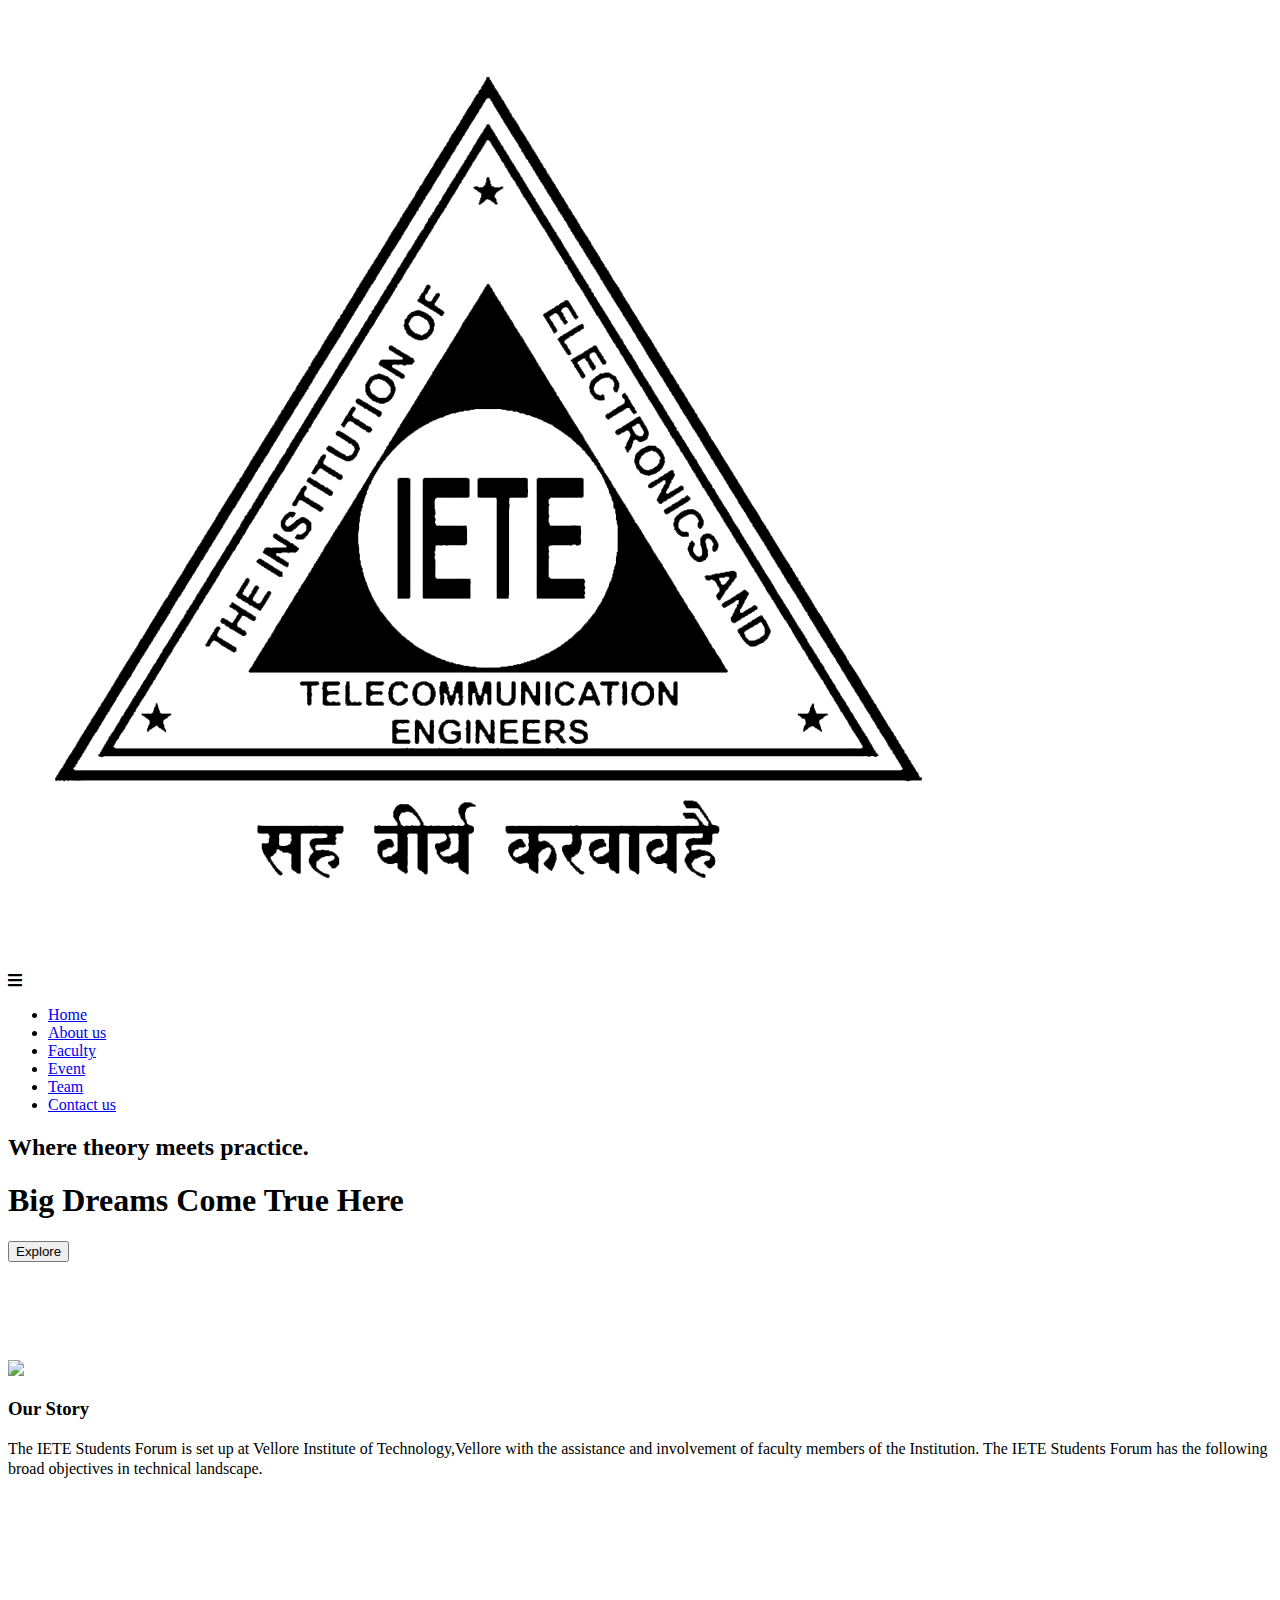
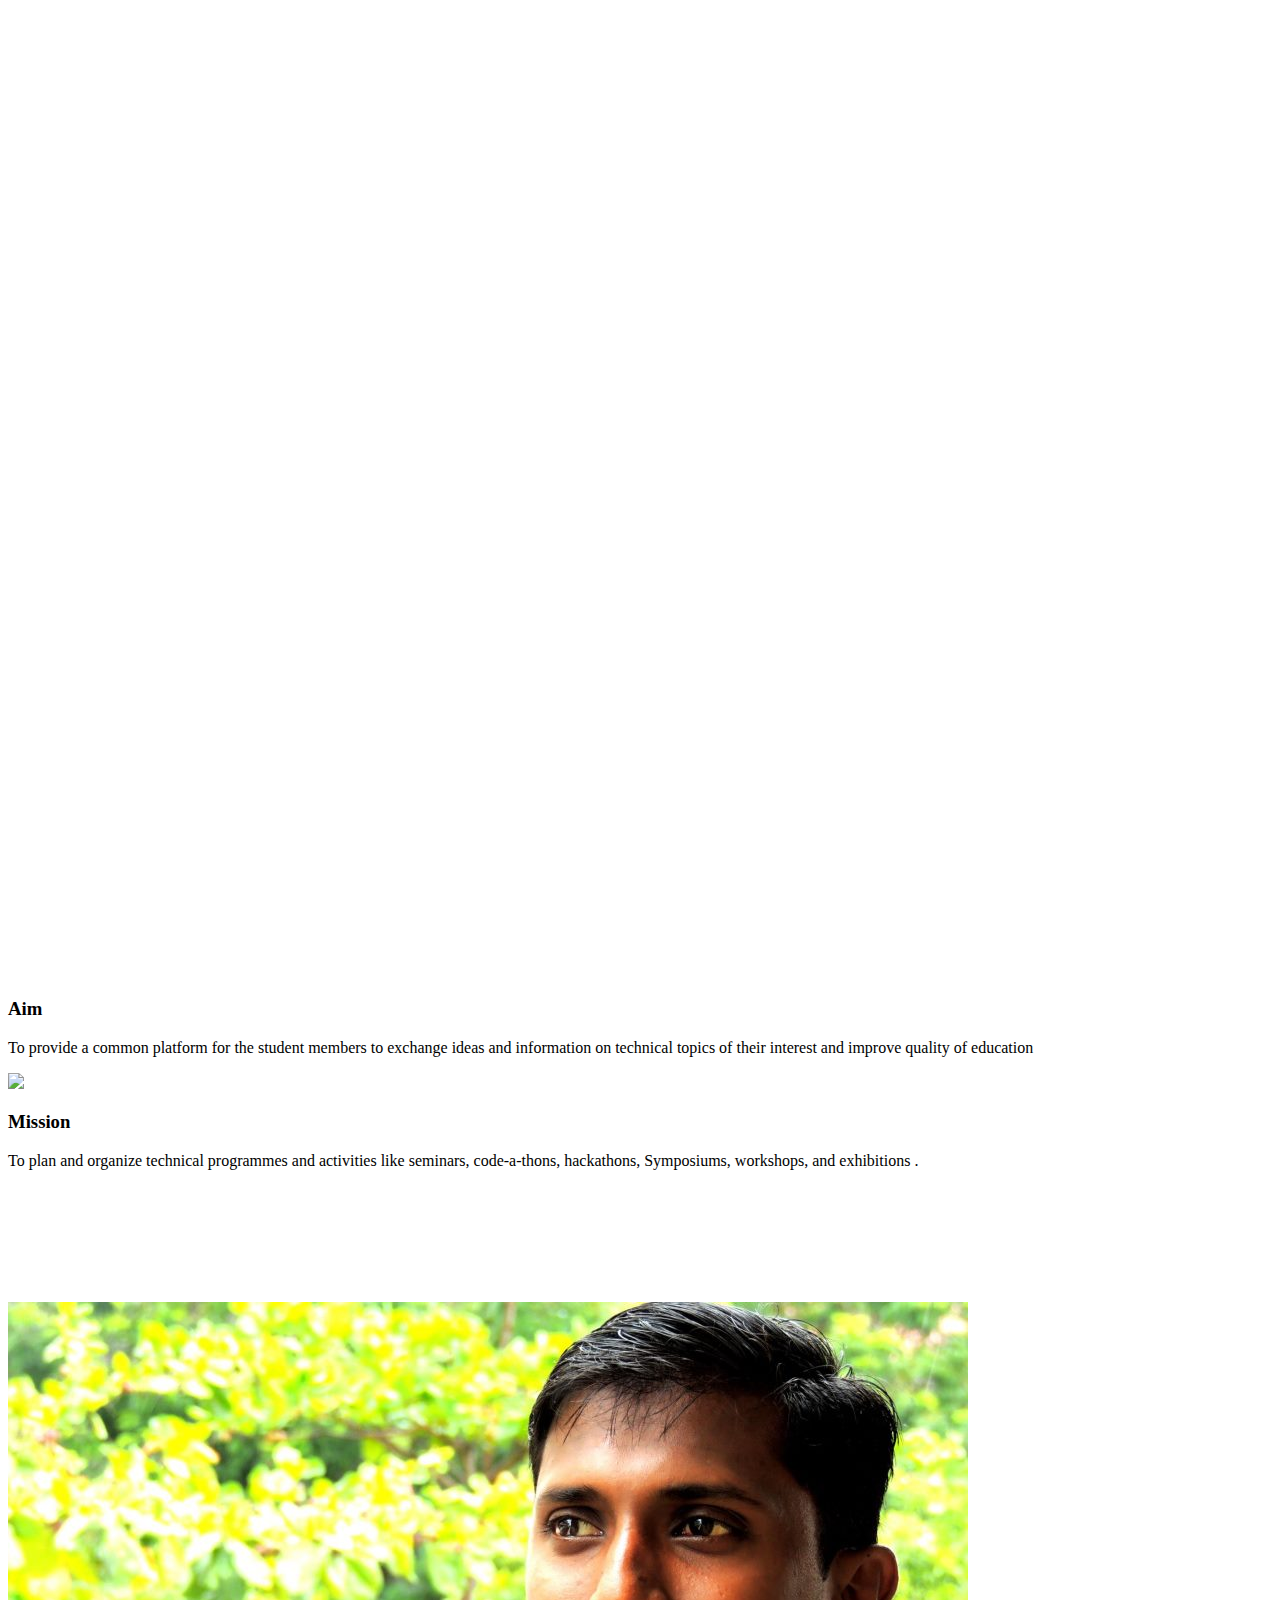
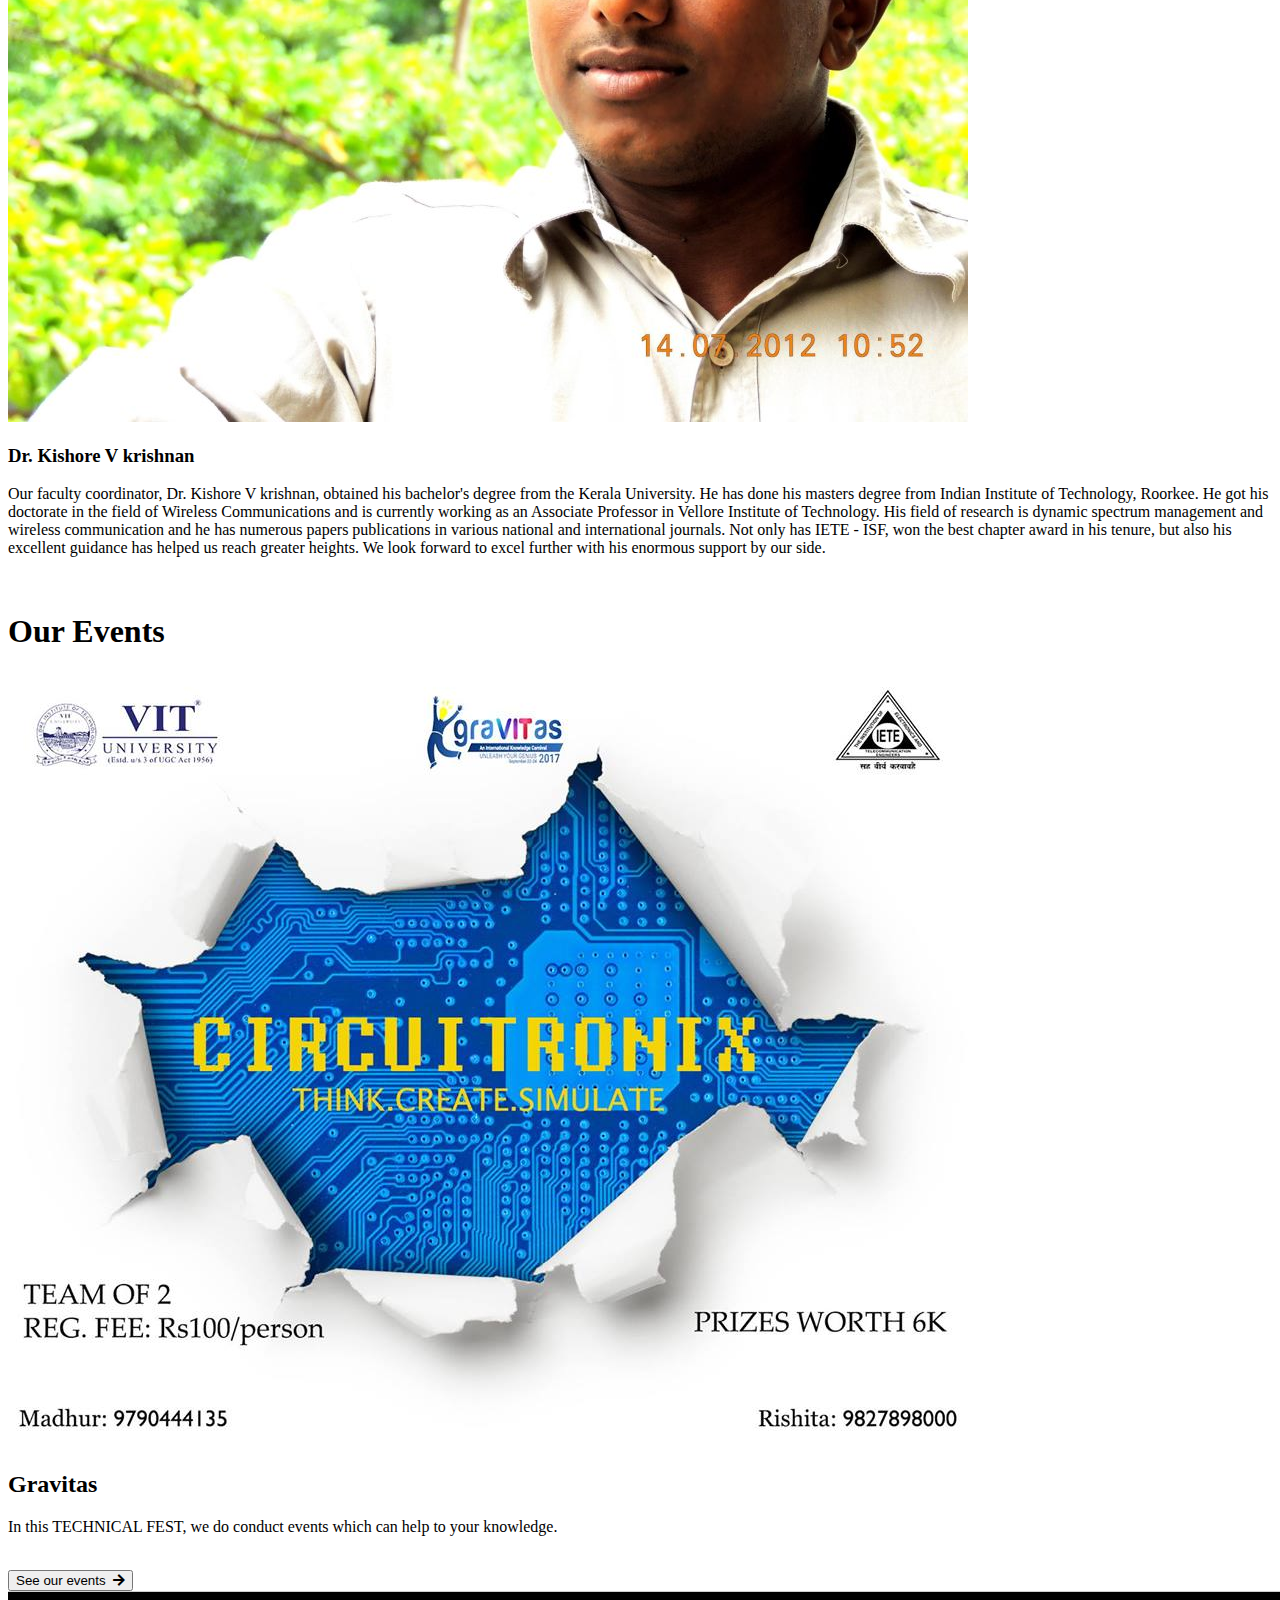
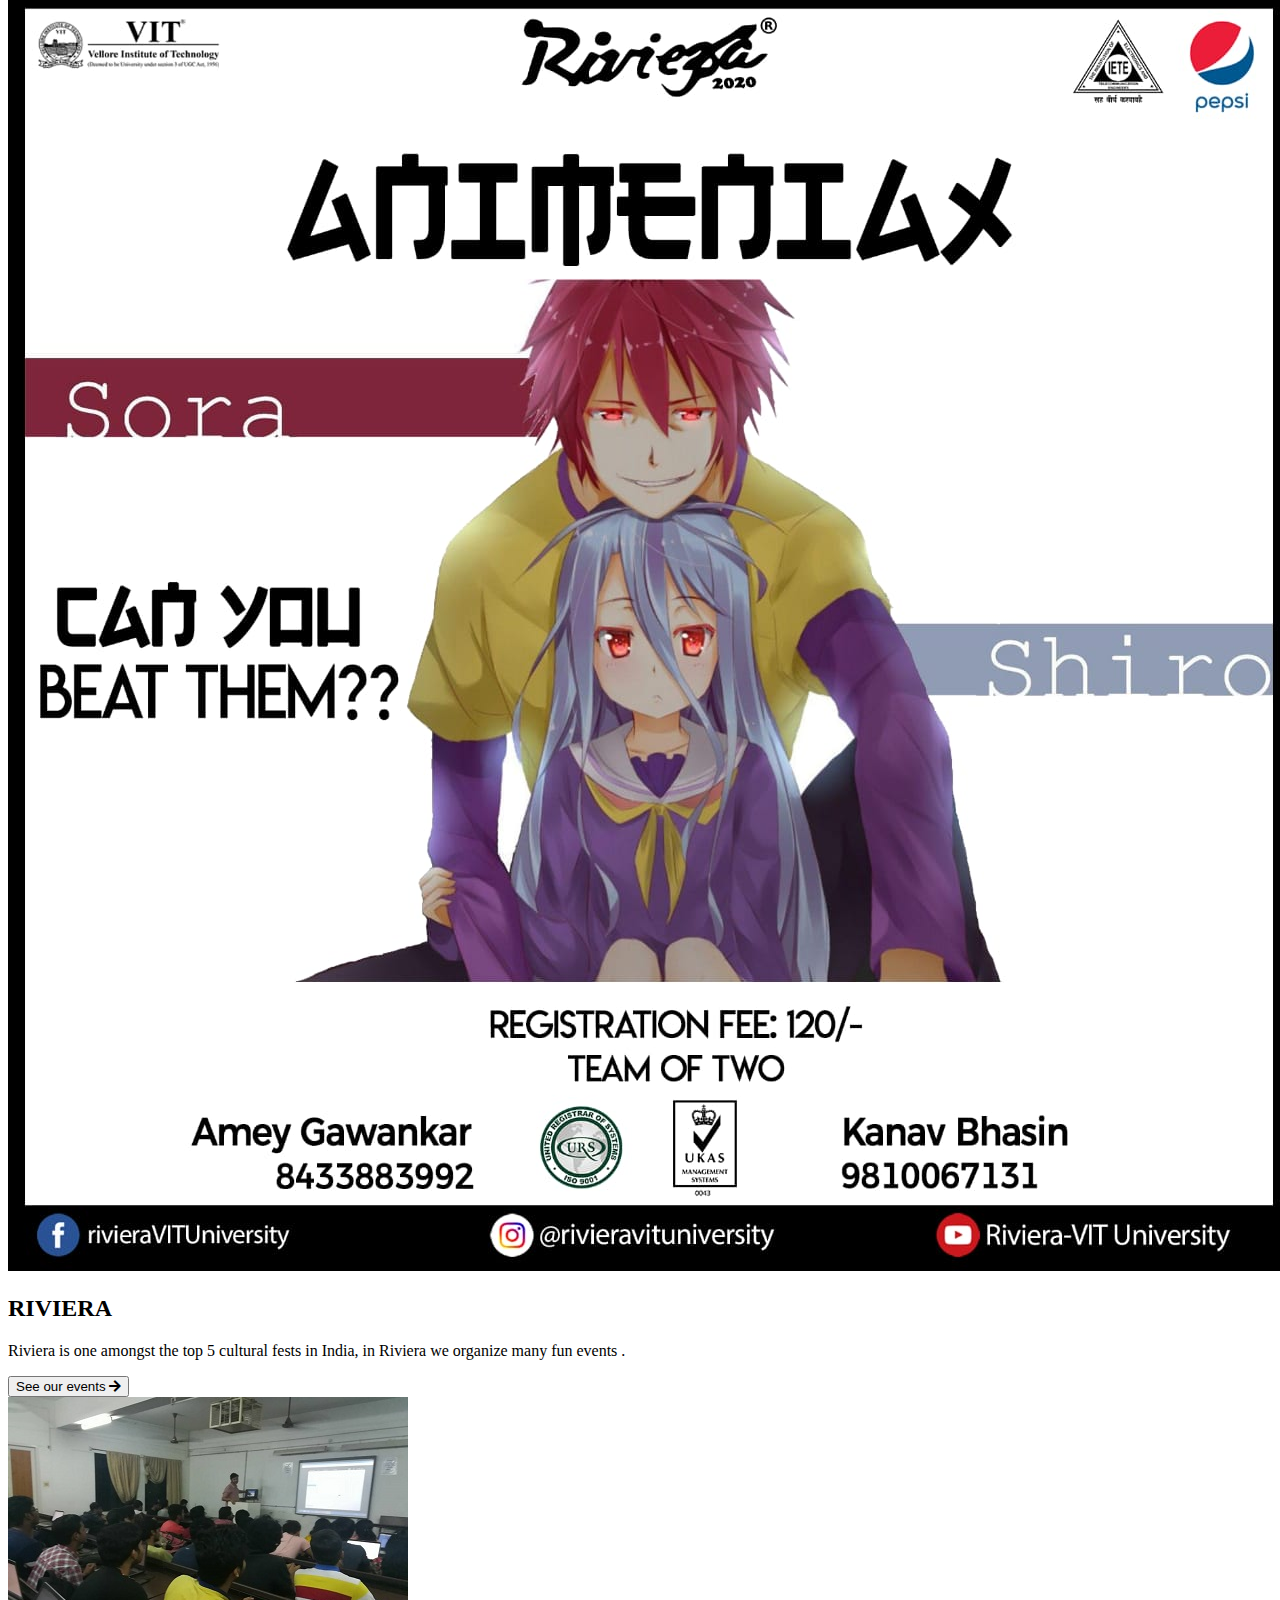
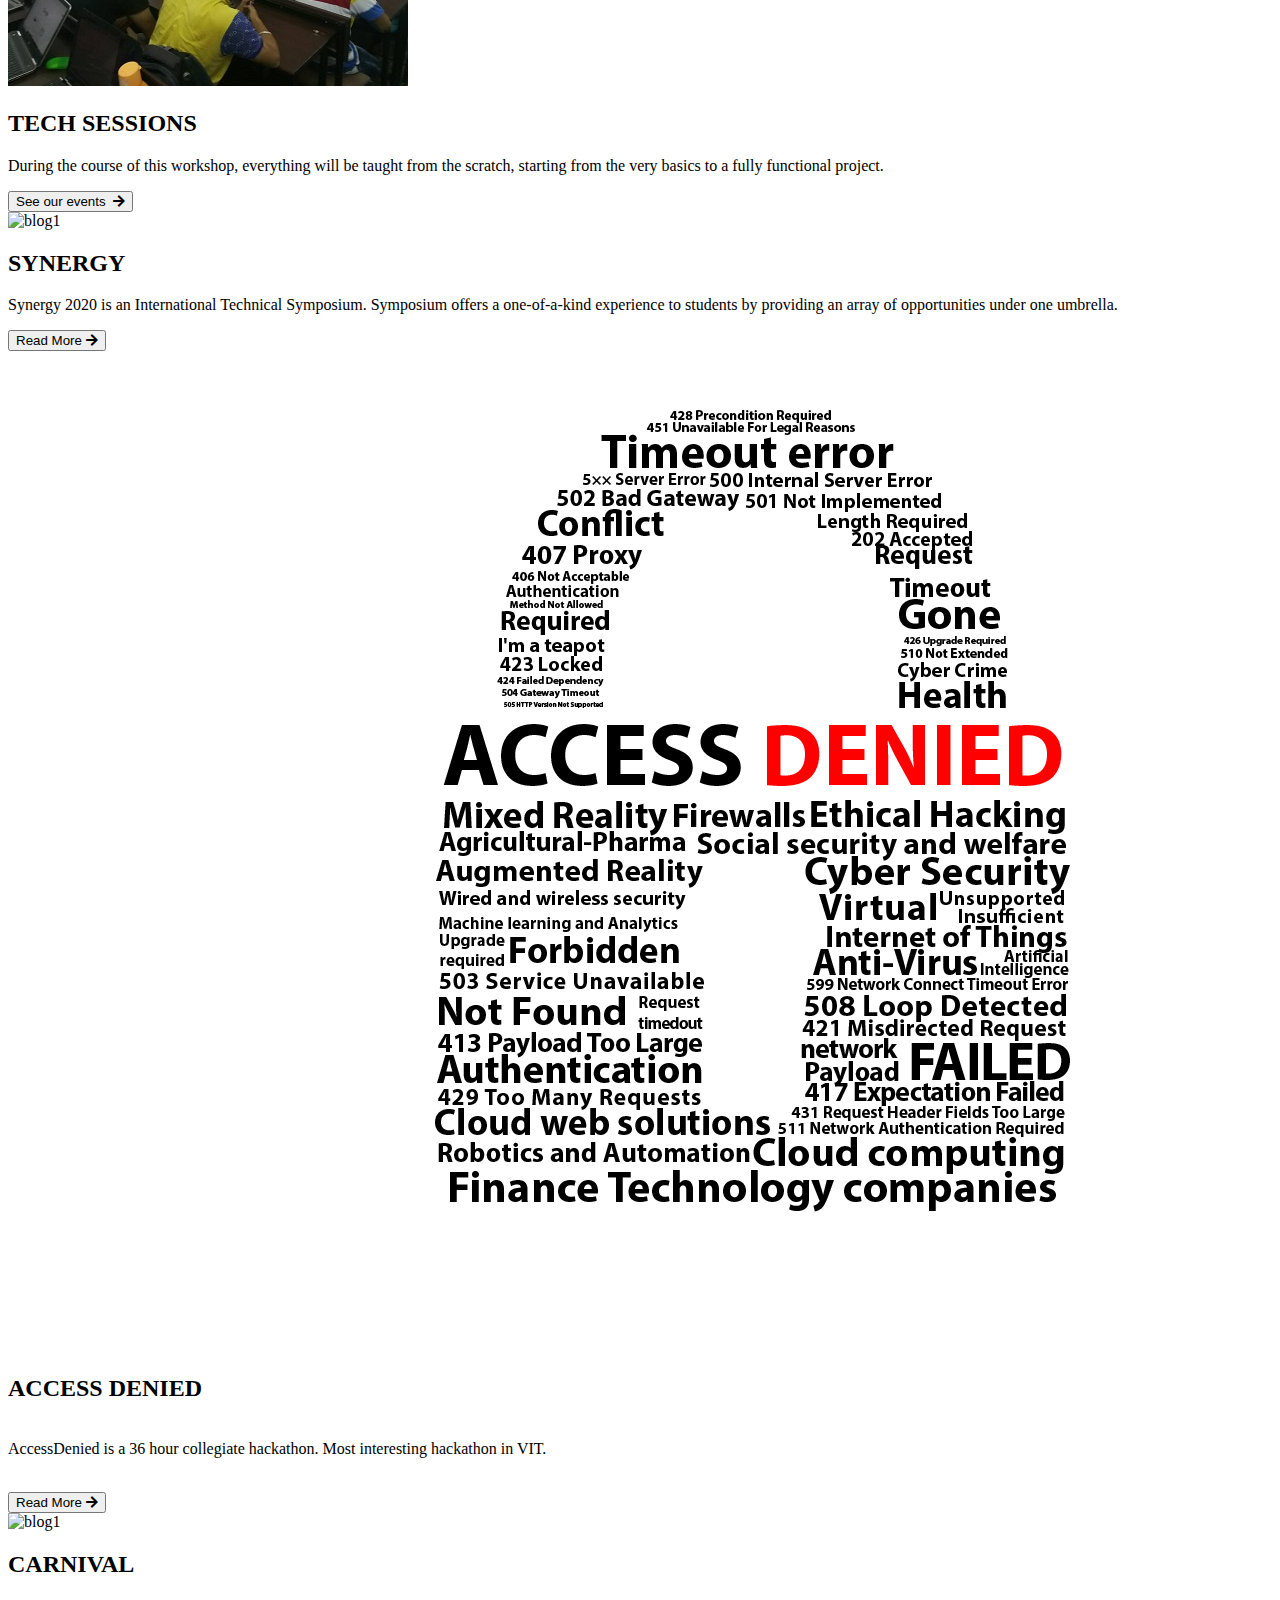
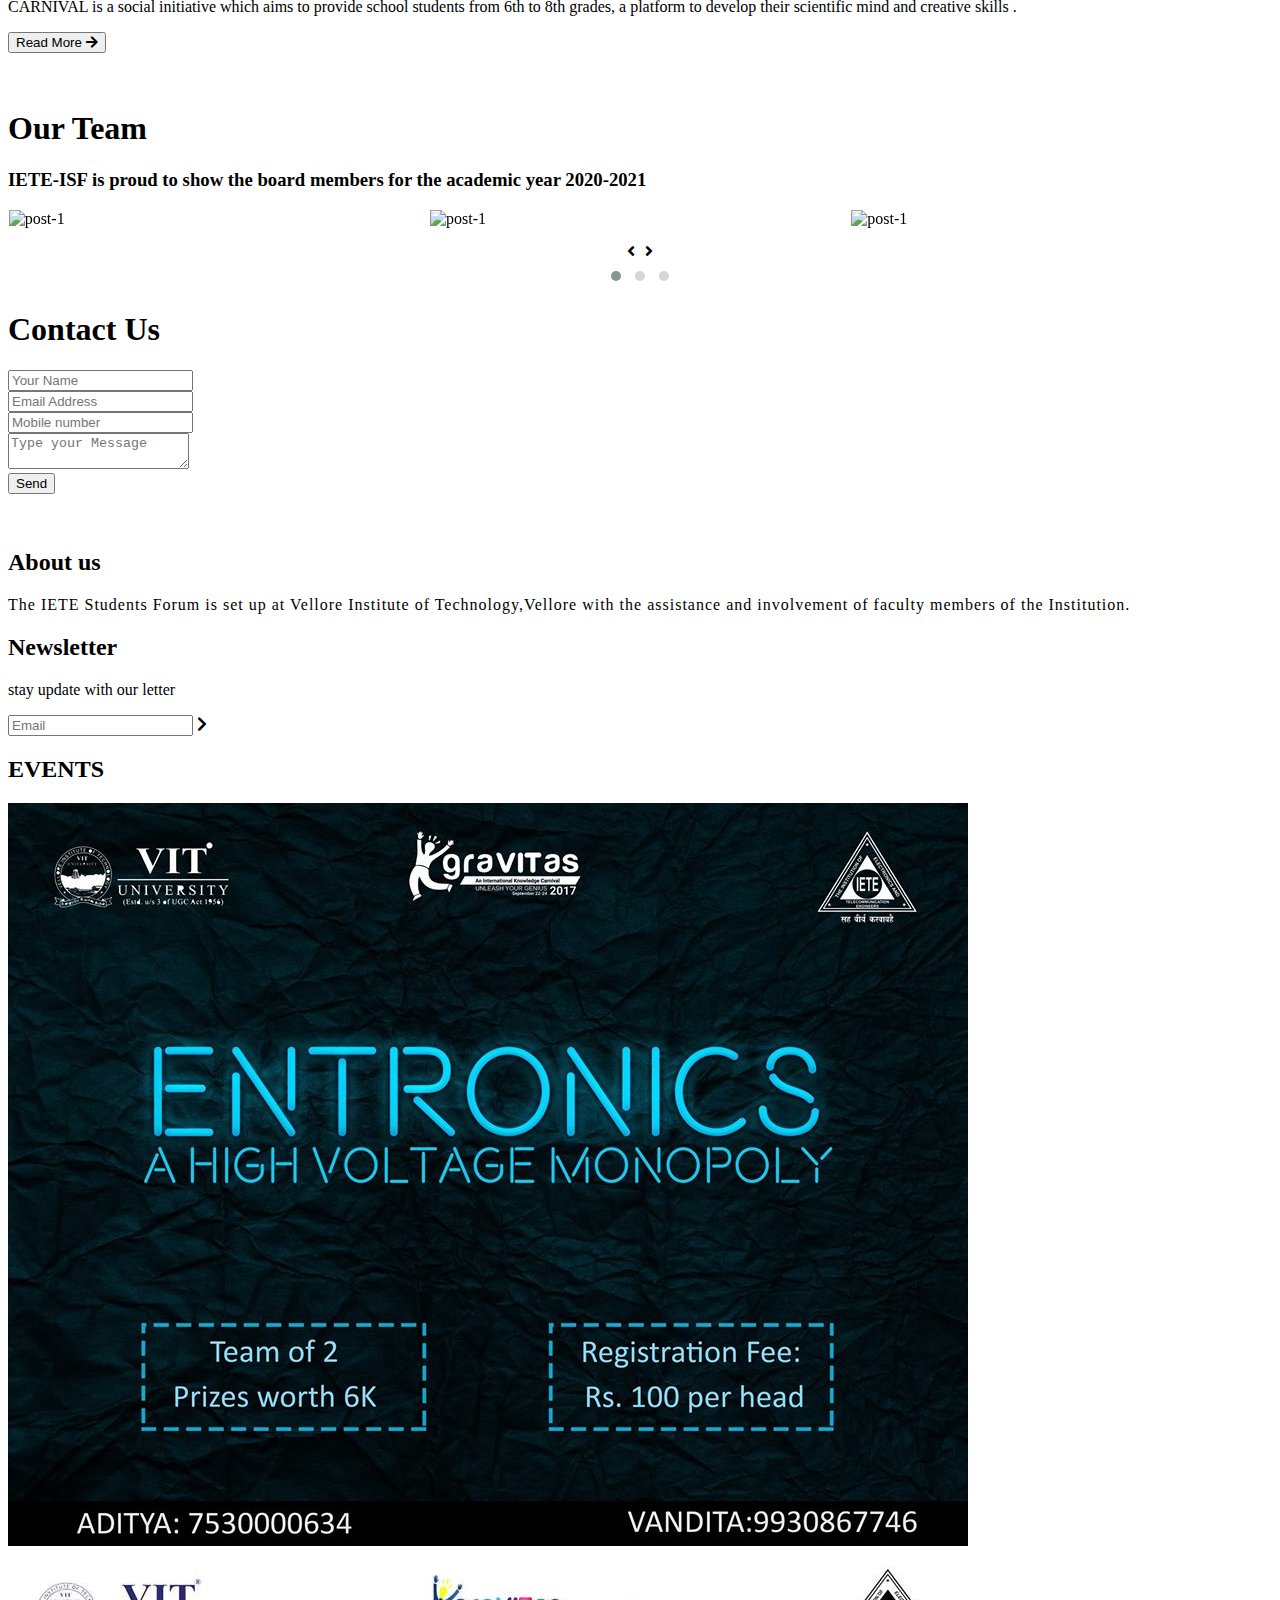
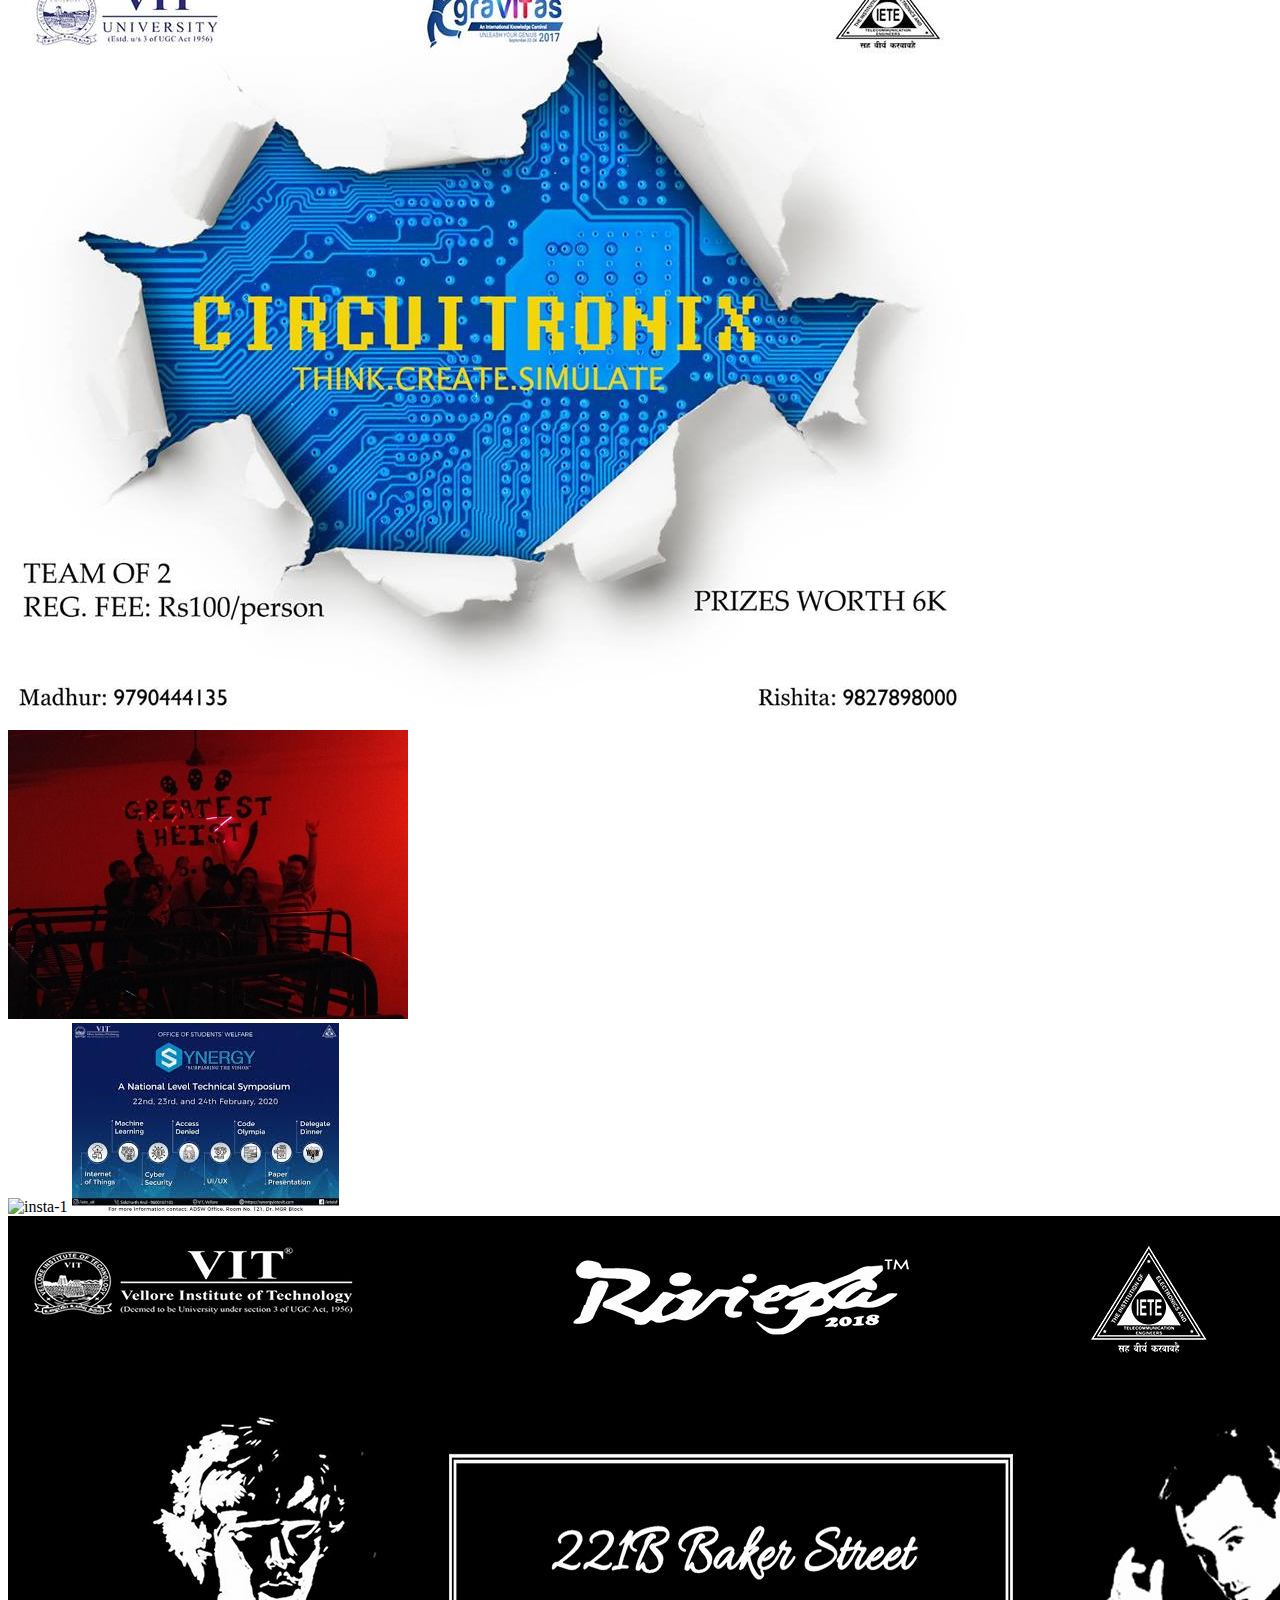
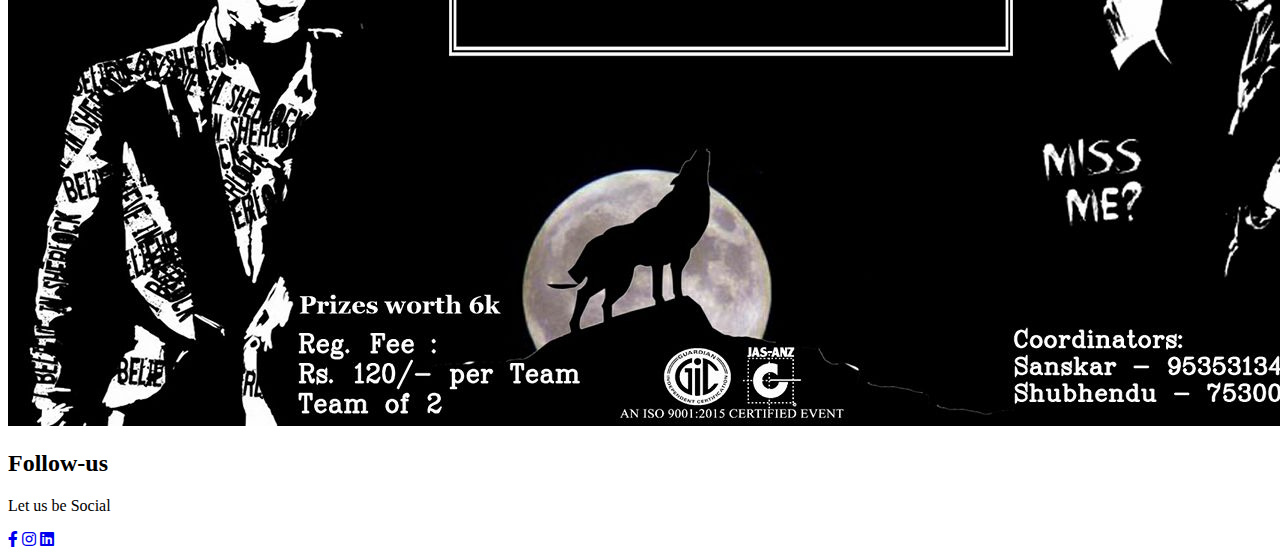
==== index.html @ 7a1a9abd "first commit" ====
<!DOCTYPE html>
<html lang="en" class="no-js">
<head>
    <meta charset="UTF-8">
    <meta name="viewport" content="width=device-width, initial-scale=1.0">
    <meta http-equiv="X-UA-Compatible"content="ie=edge">
    <title>IETE-ISF</title>
    <link rel = "icon" href ="asset/icon.png" type = "image/x-icon"> 
    <!-- Custom Style-->
    <link rel="stylesheet" href="./css/Style.css">
    <!-- Font Awesome Icon-->
    <link rel="stylesheet" href="./css/all.css">
    <link rel="stylesheet" href="./css/aos.css">
    <!--Owl-Carousel -->
    <link rel="stylesheet" href="./css/owl.carousel.min.css">
    <link rel="stylesheet" href="./css/owl.theme.default.min.css">
    <link href="https://fonts.googleapis.com/css2?family=Poppins:wght@300;400&family=Roboto:wght@300;400;500&display=swap" rel="stylesheet">
</head>

<body onload="myfun()" >
    <div id="spinner">
    </div>
    <!-- -----------------Navigation ------------------->
    <div id="page-content"  style="display: none;">
        <nav id="nav-top" class="nav">
            <div class="nav-menu flex-row">
                <div class="nav-brand">
                    <img src="asset/icon.png" alt="iete-icon">
                </div>
                <div>
                    <div class="toggle-collapse">
                        <div class="toggle-icons">
                            <i class="fas fa-bars"></i>
                        </div>
                    </div>
                    <ul class="nav-items" id="menu">
                        <li class="nav-link">
                            <a href="#home">Home</a>
                        </li>
                        <li class="nav-link">
                            <a href="#about">About us</a>
                        </li>
                        <li class="nav-link">
                            <a href="#faculty">Faculty</a>
                        </li>
                        <li class="nav-link">
                            <a href="#event">Event</a>
                        </li>
                        <li class="nav-link">
                            <a href="#team">Team</a>
                        </li>
                        <li class="nav-link">
                            <a href="#contact">Contact us</a>
                        </li>
                    </ul>
                </div>
            
            </div>
        </nav>

    <!--X-----------------Navigation -------------X------>

    <!-------------Main Site Section --------------------->
        <main>

            <!-------Site title----------->
            <section class="site-title" id="home">
                <div id="particles-js">
                    <div class="site-background" >
                    <h2>Where theory meets practice.</h2>
                        <h1>Big Dreams Come True Here</h1>
                        <button class="btn">Explore</button> 
                    </div>   
                </div>
            </section>
            <!---X----Site title-----X------>
            <div id="about">
            <h1 id="about-us-h1" style="text-align: center;color:white;">About-us</h1>
            <div class="about">
                <div class="container1">
                    <div class="card">
                        <div class="face face1">
                            <div class="content">
                                <img src="https://github.com/Jhonierpc/WebDevelopment/blob/master/CSS%20Card%20Hover%20Effects/img/design_128.png?raw=true">
                                <h3>Our Story</h3>
                            </div>
                        </div>
                        <div class="face face2">
                            <div class="content">
                                <p style="line-height: 20px;">
                                    The IETE Students Forum is set up at Vellore Institute of Technology,Vellore with the assistance and involvement of faculty members of the Institution. The IETE Students Forum has the following broad objectives in technical landscape.
                                </p>    
                            </div>
                        </div>
                    </div>
                    <div class="card">
                        <div class="face face1">
                            <div class="content">
                                <img src="./asset/iete transparent.png">
                                <h3>Aim</h3>
                            </div>
                        </div>
                        <div class="face face2">
                            <div class="content">
                                <p>To provide a common platform for the student members to exchange ideas and information on technical topics of their interest and improve quality of education </p>
                                
                            </div>
                        </div>
                    </div>
                    <div class="card">
                        <div class="face face1">
                            <div class="content">
                                <img src="https://github.com/Jhonierpc/WebDevelopment/blob/master/CSS%20Card%20Hover%20Effects/img/launch_128.png?raw=true">
                                <h3>Mission</h3>
                            </div>
                        </div>
                        <div class="face face2">
                            <div class="content">
                                <p>To plan and organize technical programmes and activities like seminars, code-a-thons, hackathons, Symposiums, workshops, and exhibitions .</p>

                            </div>
                        </div>
                    </div>
                </div>
                <br>
            </div>
            </div>
        
        
            <!-------------------about-us------------------>
            <!--fact-->
            <div id="faculty">
            <h1 style="text-align: center;color:white;">FACULTY CO-ORDINATOR</h1>
            <br>
            <div class="blog-post">
                <div class="blog-post-img">
                    <img src="./asset/fact.jpg" alt="">
                </div>
                <div class="blog-post-info">
                    <h3 class="blog-post-title">Dr. Kishore V krishnan</h3>
                    <p class="blog-post-text">
                        Our faculty coordinator, Dr. Kishore V krishnan, obtained his bachelor's degree from the Kerala University. He has done his masters degree from Indian Institute of Technology, Roorkee. He got his doctorate in the field of Wireless Communications and is currently working as an Associate Professor in Vellore Institute of Technology. His field of research is dynamic spectrum management and wireless communication and he has numerous papers publications in various national and international journals. Not only has IETE - ISF, won the best chapter award in his tenure, but also his excellent guidance has helped us reach greater heights. We look forward to excel further with his enormous support by our side.
                    </p>
        
                </div>
            </div>
            </div>

            <!--fact-->
        
            <!---------events--------------->
            <section class="container" id="event">
                <div class="heading" >
                    <br><h1  style="font:Helvetica">Our Events</h1>
                </div>
                <div class="events">
                    <div class="event-content">
                        <div class="post-image">
                            <div>
                                <img src="./asset/GE4.jpg" class="img" alt="blog1">
                            </div>
                        </div>
                        <div class="post-title">
                            <h2>Gravitas</h2>
                            <p>In this TECHNICAL FEST, we do conduct events which can help to your knowledge.
                            </p>
                            <br>

                            <a href="gravitas.html"><button class="btn post-btn">See our events &nbsp;<i class="fas fa-arrow-right"></i></button></a>
                        </div>

                    </div>
                    <div class="event-content">
                        <div class="post-image">
                            <div >
                                <img src="./asset/RE.jpeg" class="img" alt="blog1">
                            </div>
                        </div>
                        <div class="post-title">
                            <h2>RIVIERA</h2>
                            <p>Riviera is one amongst the top 5 cultural fests in India, in Riviera we organize many fun events .
                            </p>
                            <a href="rivera.html"><button class="btn post-btn">See our events&nbsp;<i class="fas fa-arrow-right"></i></button></a>
                        </div>
                    </div>
                    <div class="event-content">
                        <div class="post-image">
                            <div >
                                <img src="./asset/TS1.jpg" class="img" alt="blog1">
                            </div>
                        </div>
                        <div class="post-title">
                            <h2>TECH SESSIONS</h2>
                            <p>During the course of this workshop, everything will be taught from the scratch, starting from the very basics to a fully functional project.
                            </p>
                            <a href="tech.html"> <button class="btn post-btn">See our events &nbsp;<i class="fas fa-arrow-right"></i></button></a>
                        </div>
                    </div>
                </div>
                <div class="events" >
                    <div class="event-content">
                        <div class="post-image" >
                            <div >
                                <img src="./asset/SY.png" class="img" alt="blog1">
                            </div>
                        </div>
                        <div class="post-title">
                            <h2>SYNERGY</h2>
                            <p>Synergy 2020 is an International Technical Symposium. Symposium offers a one-of-a-kind experience to students by providing an array of opportunities under one umbrella.
                            </p>
                            <button class="btn post-btn">Read More&nbsp;<i class="fas fa-arrow-right"></i></button>
                        </div>
                    </div>
                    <div class="event-content">
                        <div class="post-image">
                            <div >
                                <img src="./asset/ac1.png" class="img" alt="blog1">
                            </div>
                        </div>
                        <div class="post-title">
                            <h2>ACCESS DENIED</h2>
                            <p><br>AccessDenied is a 36 hour collegiate hackathon. Most interesting hackathon in VIT.
                            </p>
                            <br>
                            <button class="btn post-btn">Read More&nbsp;<i class="fas fa-arrow-right"></i></button>
                        </div>
                    </div>
                    <div class="event-content">
                        <div class="post-image">
                            <div >
                                <img src="./asset/ca1.png" class="img" alt="blog1">
                            </div>
                        </div>
                        <div class="post-title">
                            <h2>CARNIVAL </h2>
                            <p>CARNIVAL is a social initiative which aims to provide school students from 6th to 8th grades, a platform to develop their scientific mind and creative skills .
                            </p>
                            <button class="btn post-btn">Read More&nbsp;<i class="fas fa-arrow-right"></i></button>
                        </div>
                    </div>
                </div>
                
            </section>
            <br>
            <!---------events--------------->
            <!-- -------------Team members -------------- -->
            <section>
                <div class="team" id="team">
                    <div class="container">
                        <div class="heading">
                            <br><h1  style="font:Helvetica">Our Team</h1>
                        <h3>IETE-ISF is proud to show the board members for the academic year 2020-2021</h3></div>
                        <div class="owl-carousel owl-theme team1">
                            <div class="team-members">
                                <img src="asset/VC1.jpg"class="img" alt="post-1">
                            </div>
                            <div class="team-members">
                                <img src="asset/vc2.jpg" class="img" alt="post-1">
                            </div>
                            <div class="team-members">
                                <img src="asset/vc3.jpg" class="img" alt="post-1">
                            </div>
                            <div class="team-members">
                                <img src="asset/vc4.jpg" class="img" alt="post-1">
                            </div> 
                            <div class="team-members">
                                <img src="asset/vc5.jpg" class="img" alt="post-1">
                            </div> 
                            <div class="team-members">
                                <img src="asset/vc6.jpg" class="img" alt="post-1">
                            </div> 
                            <div class="team-members">
                                <img src="asset/vc7.jpg" alt="post-1">
                            </div> 
                            <div class="team-members">
                                <img src="asset/vc8.jpg" alt="post-1">
                            </div> 
                            
                        </div>
                    
                        
                    </div>
                </div>
            </section>

            <!--X-------------team members----------X----->
            <!--------------Form------------->
            <div class="form-style-6" id="contact">
                <h1>Contact Us</h1>
                <form method="post" autocomplete="off" name="google-sheet">
                <div class="form-group" >
                <input type="text" name="Name" placeholder="Your Name" class="form-control" value="" required=""/>
                </div>
                <div class="form-group">
                <input type="email" name="Email" placeholder="Email Address"class="form-control"value="" required="" />
                </div>
                <div class="form-group">
                <input type="text" name="Phone" placeholder="Mobile number"class="form-control"value="" required=""/>
                </div>
                <div class="form-group">
                <textarea name="Msg" placeholder="Type your Message"class="form-control" value="" required=""></textarea>
                </div>
                <div class="form-group">
                <input type="submit" name="submit" class="btnSubmit btn-block" value="Send" />
                </div>
                </form>
                </div>
                <br>
            <!-----#----------form----------#-------->
                <br>
        </main>
    <!-- -------------Footer--------------------------- -->
        <footer class="footer" id="last">
            <div class="container">
                <div class="about-us">
                    <h2>About us</h2>
                    <p style="letter-spacing: 1px;"> The IETE Students Forum is set up at Vellore Institute of Technology,Vellore with the assistance and involvement of faculty members of the Institution.</p>
                </div>
                <div class="newsletter">
                    <h2>Newsletter</h2>
                    <p>stay update with our letter</p>
                    <div class="news flex-row">
                        <input type="text" placeholder="Email">
                        <span><i class="fas fa-chevron-right"></i></span>
                    </div>
                </div>
                <div class="instagram">
                    <h2>EVENTS</h2>
                    <div class="flex-box">
                        <img src="./asset/GE1.jpg" alt="insta-1">
                        <img src="./asset/GE4.jpg" alt="insta-1">
                        <img src="./asset/GE2.jpg" alt="insta-1">
                    </div>
                    <div class="flex-box">
                        <img src="./asset/ca1.jpg" alt="insta-1">
                        <img src="./asset/sy.jfif" alt="insta-1">
                        <img src="./asset/RE3.jpg" alt="insta-1">
                    </div>
                </div>
                <div class="follow">
                    <h2>Follow-us</h2>
                    <p>Let us be Social</p>
                    <div class="social text-gray">
                        <a href="https://www.facebook.com/ieteisf/"target="_blank"><i class="fab fa-facebook-f"></i></a>
                        <a href="https://www.instagram.com/iete_vit/?hl=en"target="_blank"><i class="fab fa-instagram"></i></a>
                        <a href="http://linkedin.com/in/iete-isf-vit"target="_blank"><i class="fab fa-linkedin"></i></a>
                    </div>
                </div>
            </div>


        </footer>
    </div>
    
<!--X-------------Footer-------------------------X-->
<script>
            const scriptURL = 'https://script.google.com/macros/s/AKfycbz-NsVJQs07K8hrIthU2pev6URmEiD64_6eGofMzFuMDYpE2pTw/exec'
            const form = document.forms['google-sheet']
          
            form.addEventListener('submit', e => {
              e.preventDefault()
              fetch(scriptURL, { method: 'POST', body: new FormData(form)})
                .then(response => alert("Thanks for Contacting us..! We Will Contact You Soon..."))
                .catch(error => console.error('Error!', error.message))
            })
          </script>
<!---X---Main Site Section-------X------>
<script src="./js/Jquery3.4.1.min.js"></script>
<script src="./js/main.js"></script>
<script src="./js/l1.js"></script>
<script src="./js/l2.js"></script>
<!--------Owl-carousal js----------------------->
<script src="./js/owl.carousel.min.js"></script>
<script src="./js/particles.js"></script>
<script src="./js/app.js"></script>
<script src="./js/aos.js"></script>
<script>
    function myfun(){
        var test= setTimeout(loadPage,300);

    }
    function loadPage(){
        document.getElementById("page-content").style.display="block";
        document.getElementById("spinner").style.display="none";

    }
</script>

<script src="./js/team.js"></script>
<script src="./js/nav.js"></script>
<script>
$('#menu').onePageNav({
	currentClass: 'current',
	changeHash: false,
	scrollSpeed: 750,
	scrollThreshold: 0.5,
	filter: '',
	easing: 'swing'
});
</script>
</body>
</html>
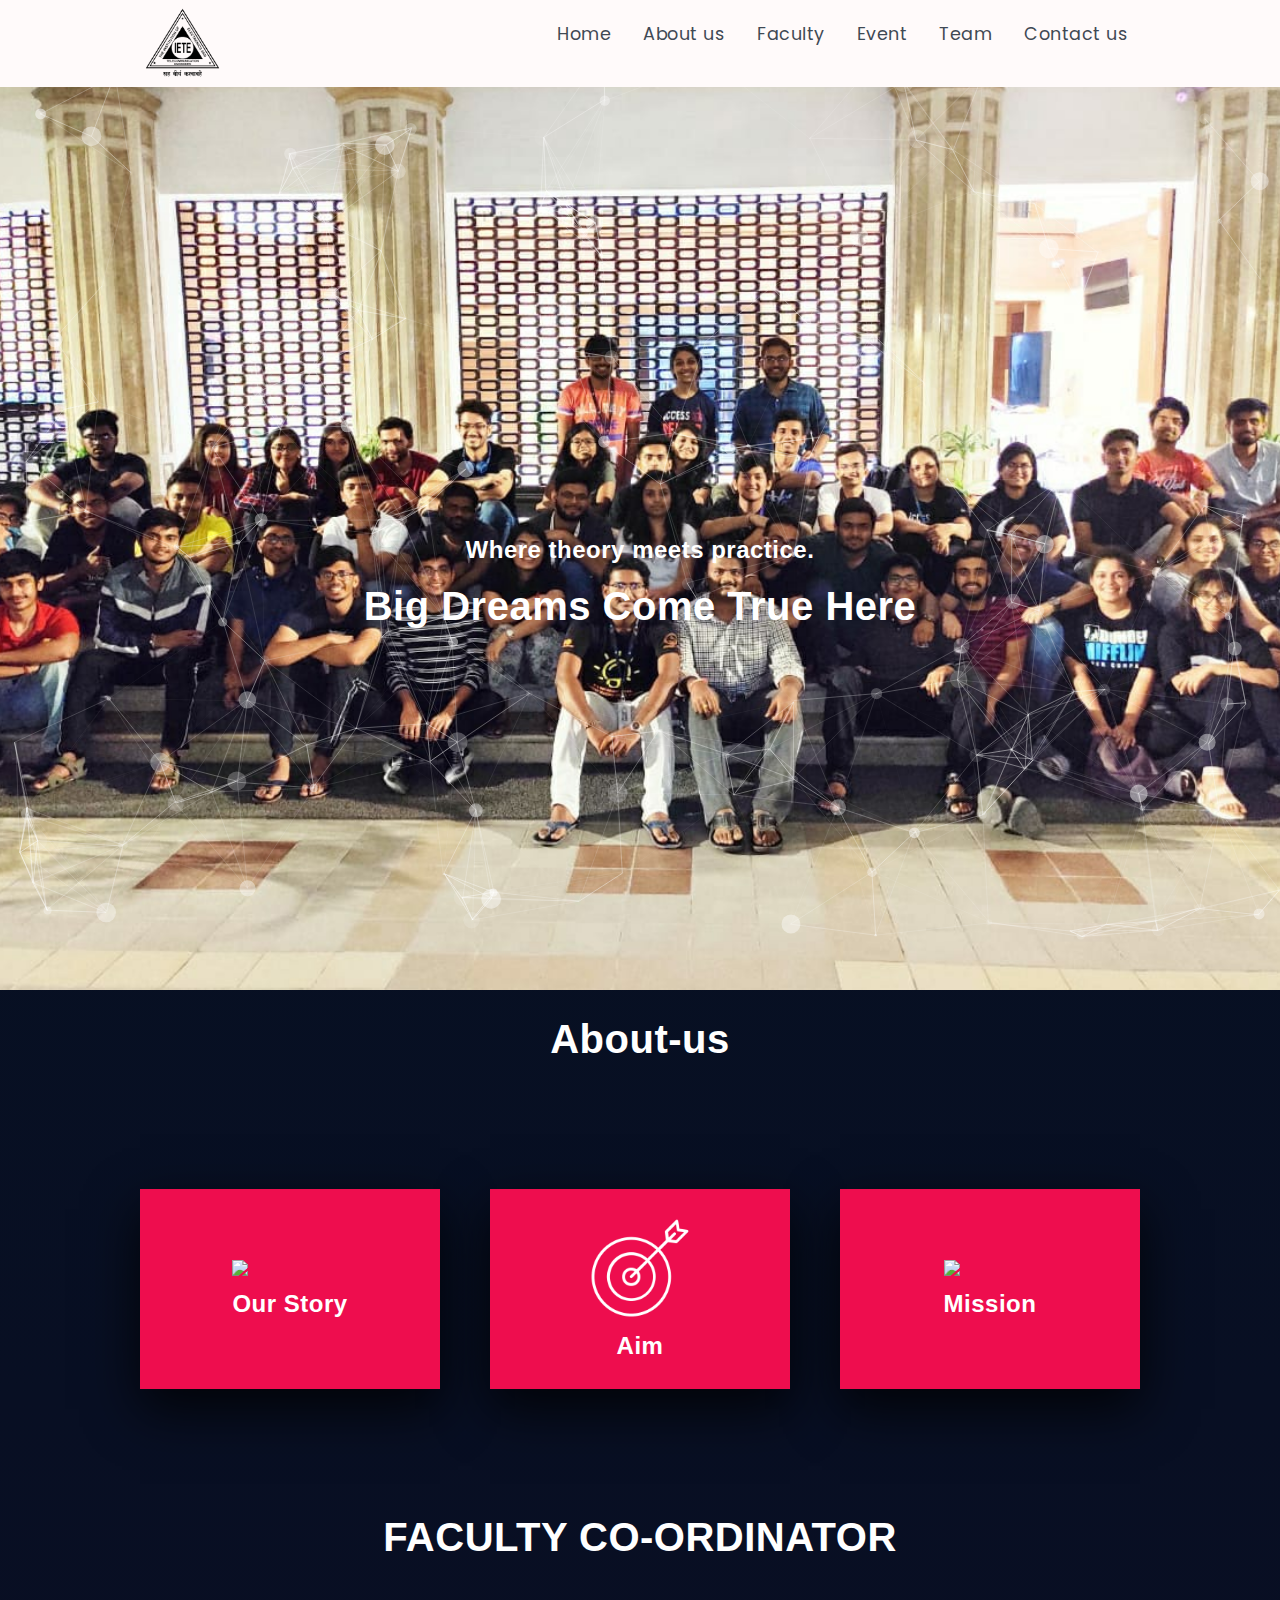
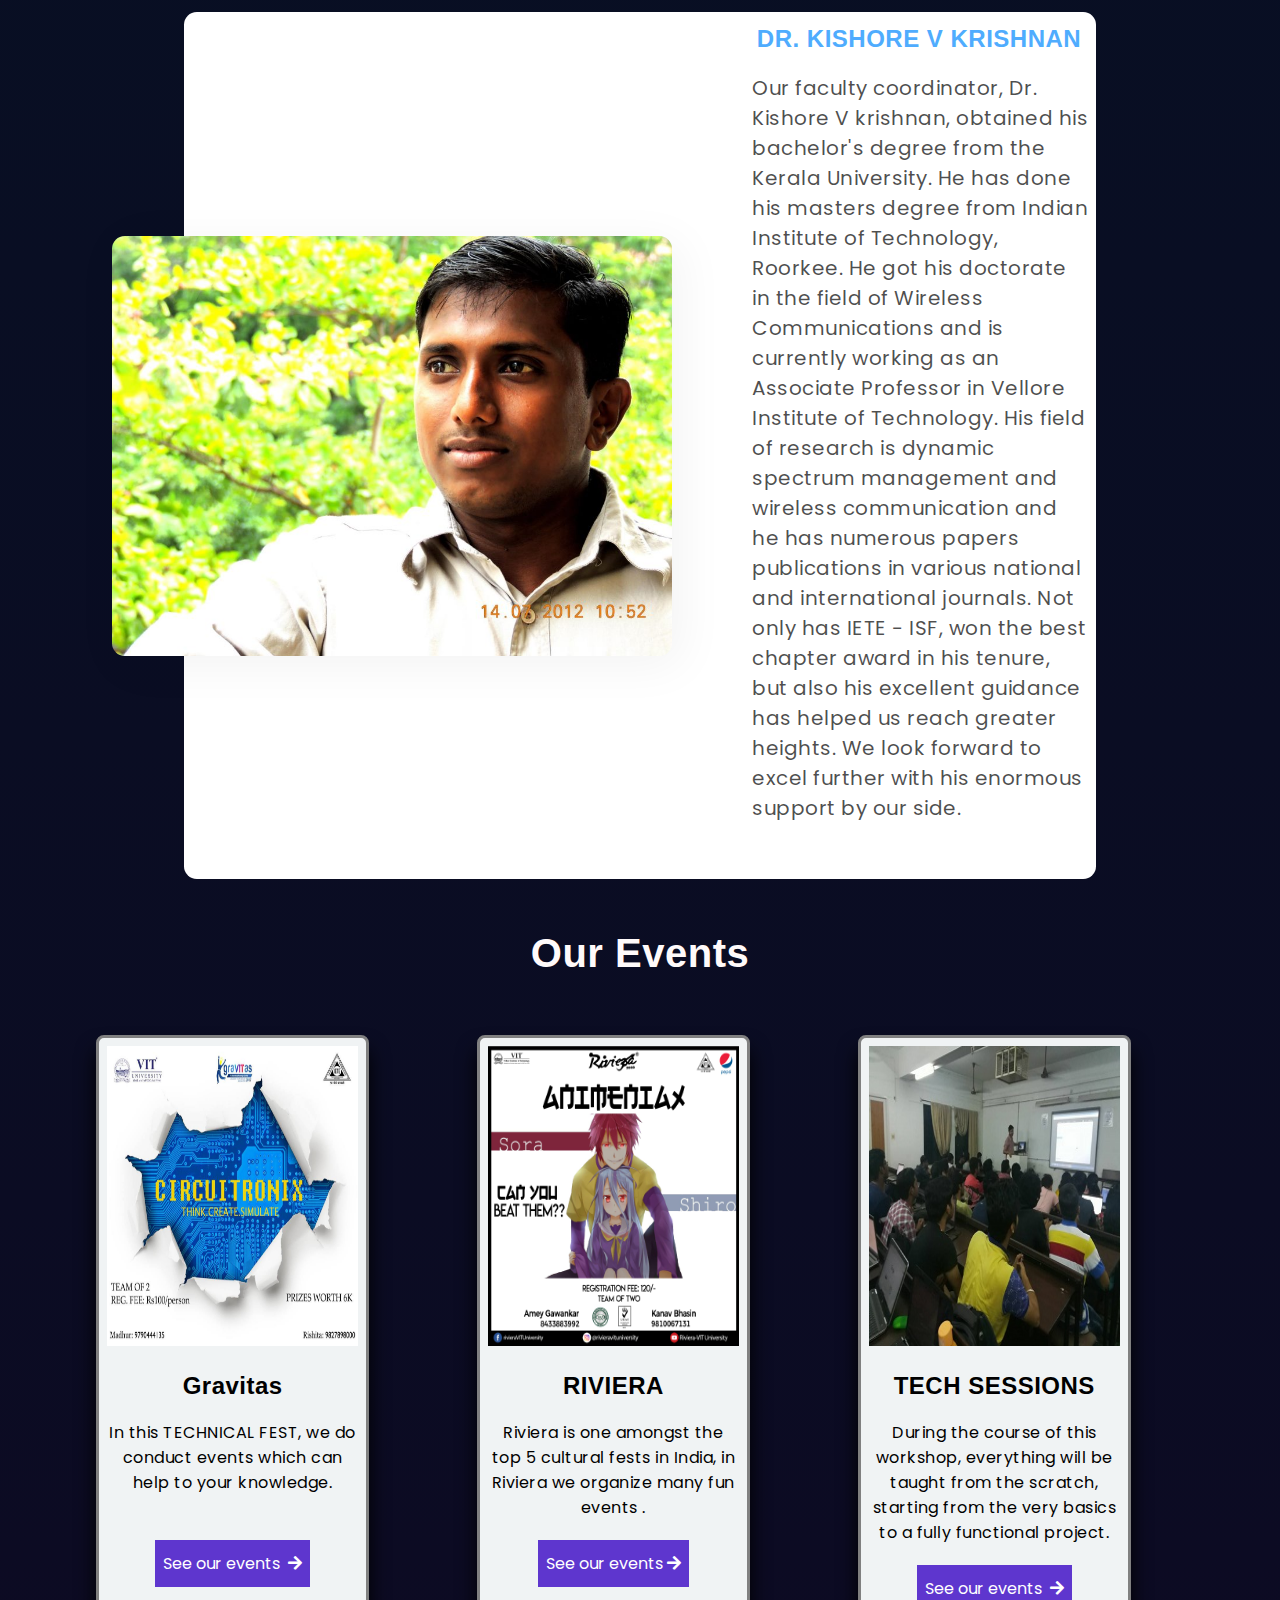
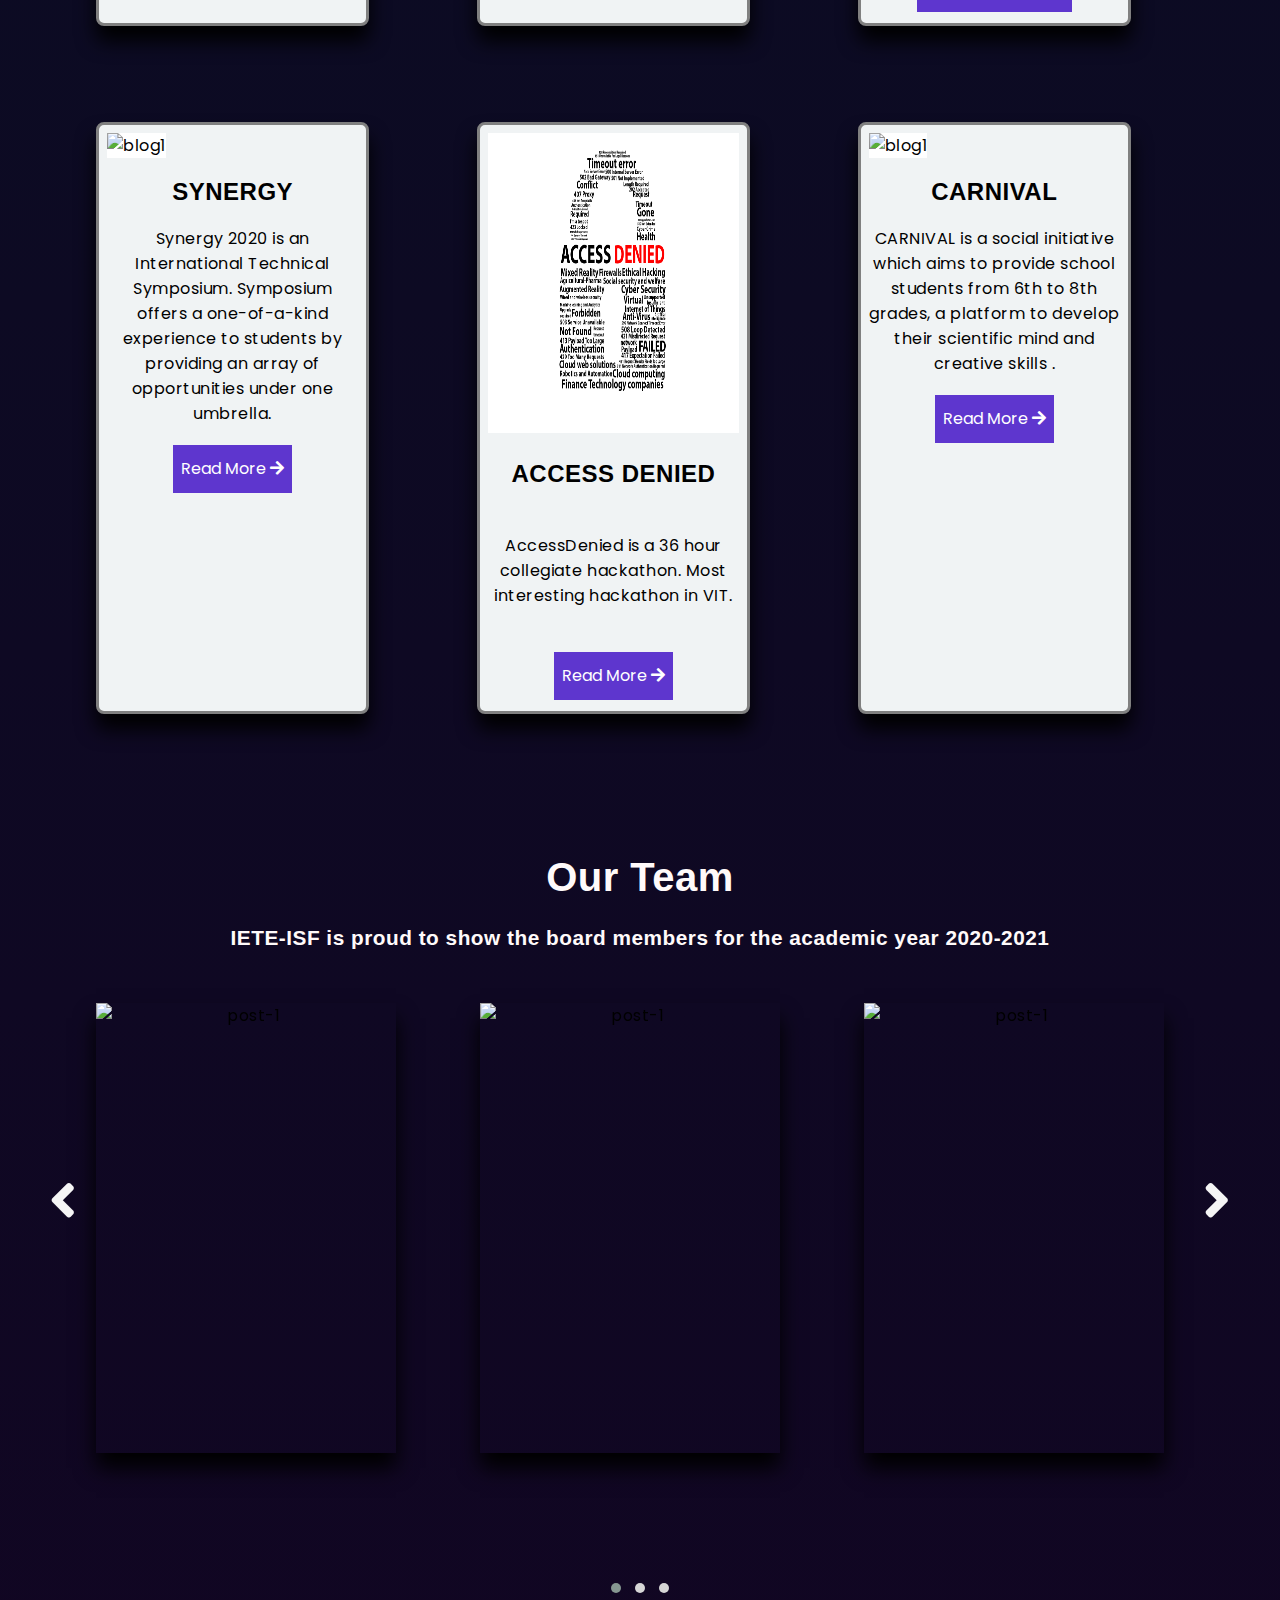
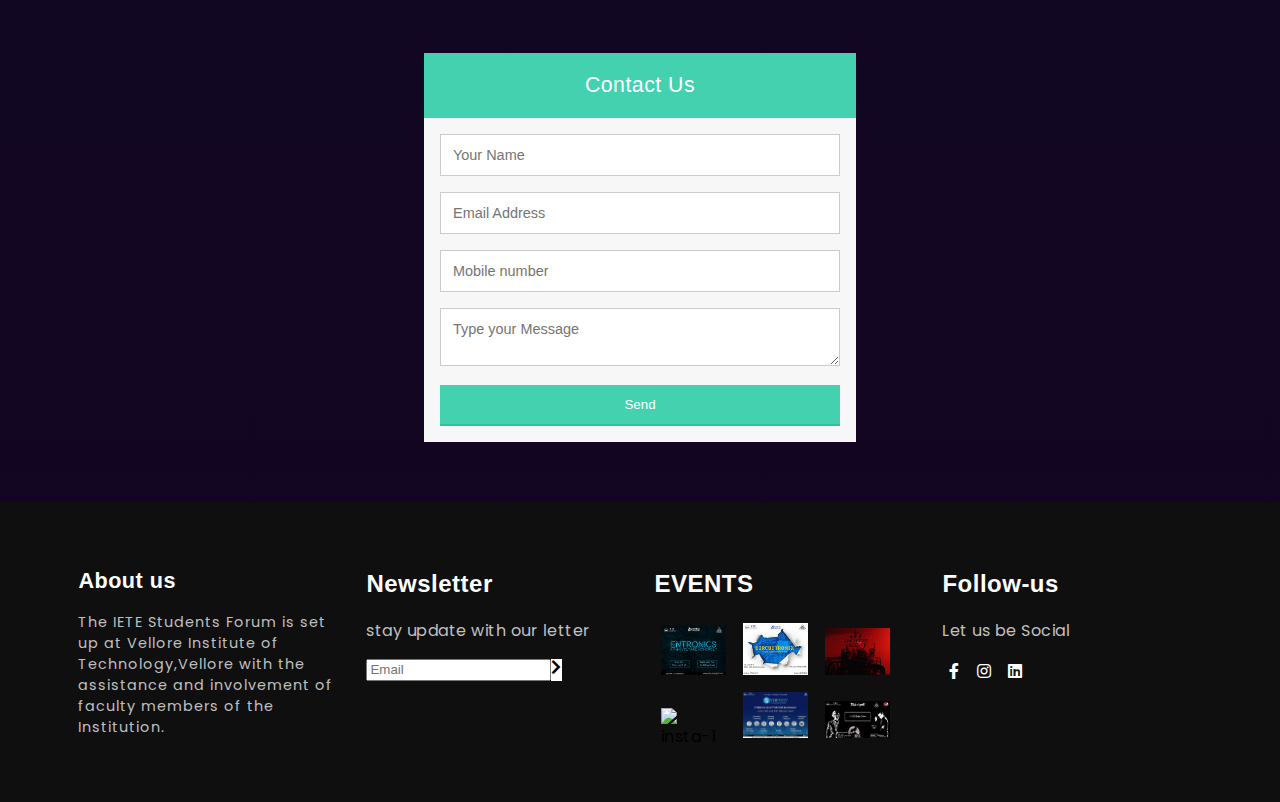
==== commit 61c499cd: "changed the image" ====
--- a/index.html
+++ b/index.html
@@ -1,27 +1,30 @@
 <!DOCTYPE html>
 <html lang="en" class="no-js">
+
 <head>
     <meta charset="UTF-8">
     <meta name="viewport" content="width=device-width, initial-scale=1.0">
-    <meta http-equiv="X-UA-Compatible"content="ie=edge">
+    <meta http-equiv="X-UA-Compatible" content="ie=edge">
     <title>IETE-ISF</title>
-    <link rel = "icon" href ="asset/icon.png" type = "image/x-icon"> 
+    <link rel="icon" href="asset/icon.png" type="image/x-icon">
     <!-- Custom Style-->
-    <link rel="stylesheet" href="./css/Style.css">
+    <link rel="stylesheet" href="./css/style.css">
     <!-- Font Awesome Icon-->
     <link rel="stylesheet" href="./css/all.css">
     <link rel="stylesheet" href="./css/aos.css">
     <!--Owl-Carousel -->
     <link rel="stylesheet" href="./css/owl.carousel.min.css">
     <link rel="stylesheet" href="./css/owl.theme.default.min.css">
-    <link href="https://fonts.googleapis.com/css2?family=Poppins:wght@300;400&family=Roboto:wght@300;400;500&display=swap" rel="stylesheet">
+    <link
+        href="https://fonts.googleapis.com/css2?family=Poppins:wght@300;400&family=Roboto:wght@300;400;500&display=swap"
+        rel="stylesheet">
 </head>
 
-<body onload="myfun()" >
+<body onload="myfun()">
     <div id="spinner">
     </div>
     <!-- -----------------Navigation ------------------->
-    <div id="page-content"  style="display: none;">
+    <div id="page-content" style="display: none;">
         <nav id="nav-top" class="nav">
             <div class="nav-menu flex-row">
                 <div class="nav-brand">
@@ -54,104 +57,119 @@
                         </li>
                     </ul>
                 </div>
-            
+
             </div>
         </nav>
 
-    <!--X-----------------Navigation -------------X------>
-
-    <!-------------Main Site Section --------------------->
+        <!--X-----------------Navigation -------------X------>
+
+        <!-------------Main Site Section --------------------->
         <main>
 
             <!-------Site title----------->
             <section class="site-title" id="home">
                 <div id="particles-js">
-                    <div class="site-background" >
-                    <h2>Where theory meets practice.</h2>
+                    <div class="site-background">
+                        <h2>Where theory meets practice.</h2>
                         <h1>Big Dreams Come True Here</h1>
-                        <button class="btn">Explore</button> 
-                    </div>   
+                        
+                    </div>
                 </div>
             </section>
             <!---X----Site title-----X------>
             <div id="about">
-            <h1 id="about-us-h1" style="text-align: center;color:white;">About-us</h1>
-            <div class="about">
-                <div class="container1">
-                    <div class="card">
-                        <div class="face face1">
-                            <div class="content">
-                                <img src="https://github.com/Jhonierpc/WebDevelopment/blob/master/CSS%20Card%20Hover%20Effects/img/design_128.png?raw=true">
-                                <h3>Our Story</h3>
-                            </div>
-                        </div>
-                        <div class="face face2">
-                            <div class="content">
-                                <p style="line-height: 20px;">
-                                    The IETE Students Forum is set up at Vellore Institute of Technology,Vellore with the assistance and involvement of faculty members of the Institution. The IETE Students Forum has the following broad objectives in technical landscape.
-                                </p>    
-                            </div>
-                        </div>
-                    </div>
-                    <div class="card">
-                        <div class="face face1">
-                            <div class="content">
-                                <img src="./asset/iete transparent.png">
-                                <h3>Aim</h3>
-                            </div>
-                        </div>
-                        <div class="face face2">
-                            <div class="content">
-                                <p>To provide a common platform for the student members to exchange ideas and information on technical topics of their interest and improve quality of education </p>
-                                
-                            </div>
-                        </div>
-                    </div>
-                    <div class="card">
-                        <div class="face face1">
-                            <div class="content">
-                                <img src="https://github.com/Jhonierpc/WebDevelopment/blob/master/CSS%20Card%20Hover%20Effects/img/launch_128.png?raw=true">
-                                <h3>Mission</h3>
-                            </div>
-                        </div>
-                        <div class="face face2">
-                            <div class="content">
-                                <p>To plan and organize technical programmes and activities like seminars, code-a-thons, hackathons, Symposiums, workshops, and exhibitions .</p>
-
-                            </div>
-                        </div>
-                    </div>
-                </div>
-                <br>
+                <h1 id="about-us-h1" style="text-align: center;color:white;">About-us</h1>
+                <div class="about">
+                    <div class="container1">
+                        <div class="card">
+                            <div class="face face1">
+                                <div class="content">
+                                    <img
+                                        src="https://github.com/Jhonierpc/WebDevelopment/blob/master/CSS%20Card%20Hover%20Effects/img/design_128.png?raw=true">
+                                    <h3>Our Story</h3>
+                                </div>
+                            </div>
+                            <div class="face face2">
+                                <div class="content">
+                                    <p style="line-height: 20px;">
+                                        The IETE Students Forum is set up at Vellore Institute of Technology,Vellore
+                                        with the assistance and involvement of faculty members of the Institution. The
+                                        IETE Students Forum has the following broad objectives in technical landscape.
+                                    </p>
+                                </div>
+                            </div>
+                        </div>
+                        <div class="card">
+                            <div class="face face1">
+                                <div class="content">
+                                    <img src="./asset/iete transparent.png">
+                                    <h3>Aim</h3>
+                                </div>
+                            </div>
+                            <div class="face face2">
+                                <div class="content">
+                                    <p>To provide a common platform for the student members to exchange ideas and
+                                        information on technical topics of their interest and improve quality of
+                                        education </p>
+
+                                </div>
+                            </div>
+                        </div>
+                        <div class="card">
+                            <div class="face face1">
+                                <div class="content">
+                                    <img
+                                        src="https://github.com/Jhonierpc/WebDevelopment/blob/master/CSS%20Card%20Hover%20Effects/img/launch_128.png?raw=true">
+                                    <h3>Mission</h3>
+                                </div>
+                            </div>
+                            <div class="face face2">
+                                <div class="content">
+                                    <p>To plan and organize technical programmes and activities like seminars,
+                                        code-a-thons, hackathons, Symposiums, workshops, and exhibitions .</p>
+
+                                </div>
+                            </div>
+                        </div>
+                    </div>
+                    <br>
+                </div>
             </div>
-            </div>
-        
-        
+
+
             <!-------------------about-us------------------>
             <!--fact-->
             <div id="faculty">
-            <h1 style="text-align: center;color:white;">FACULTY CO-ORDINATOR</h1>
-            <br>
-            <div class="blog-post">
-                <div class="blog-post-img">
-                    <img src="./asset/fact.jpg" alt="">
-                </div>
-                <div class="blog-post-info">
-                    <h3 class="blog-post-title">Dr. Kishore V krishnan</h3>
-                    <p class="blog-post-text">
-                        Our faculty coordinator, Dr. Kishore V krishnan, obtained his bachelor's degree from the Kerala University. He has done his masters degree from Indian Institute of Technology, Roorkee. He got his doctorate in the field of Wireless Communications and is currently working as an Associate Professor in Vellore Institute of Technology. His field of research is dynamic spectrum management and wireless communication and he has numerous papers publications in various national and international journals. Not only has IETE - ISF, won the best chapter award in his tenure, but also his excellent guidance has helped us reach greater heights. We look forward to excel further with his enormous support by our side.
-                    </p>
-        
+                <h1 style="text-align: center;color:white;">FACULTY CO-ORDINATOR</h1>
+                <br>
+                <div class="blog-post">
+                    <div class="blog-post-img">
+                        <img src="./asset/fact.jpg" alt="">
+                    </div>
+                    <div class="blog-post-info">
+                        <h3 class="blog-post-title">Dr. Kishore V krishnan</h3>
+                        <p class="blog-post-text">
+                            Our faculty coordinator, Dr. Kishore V krishnan, obtained his bachelor's degree from the
+                            Kerala University. He has done his masters degree from Indian Institute of Technology,
+                            Roorkee. He got his doctorate in the field of Wireless Communications and is currently
+                            working as an Associate Professor in Vellore Institute of Technology. His field of research
+                            is dynamic spectrum management and wireless communication and he has numerous papers
+                            publications in various national and international journals. Not only has IETE - ISF, won
+                            the best chapter award in his tenure, but also his excellent guidance has helped us reach
+                            greater heights. We look forward to excel further with his enormous support by our side.
+                        </p>
+
+                    </div>
                 </div>
             </div>
-            </div>
 
             <!--fact-->
-        
+
             <!---------events--------------->
             <section class="container" id="event">
-                <div class="heading" >
-                    <br><h1  style="font:Helvetica">Our Events</h1>
+                <div class="heading">
+                    <br>
+                    <h1 style="font:Helvetica">Our Events</h1>
                 </div>
                 <div class="events">
                     <div class="event-content">
@@ -166,54 +184,60 @@
                             </p>
                             <br>
 
-                            <a href="gravitas.html"><button class="btn post-btn">See our events &nbsp;<i class="fas fa-arrow-right"></i></button></a>
-                        </div>
-
-                    </div>
-                    <div class="event-content">
-                        <div class="post-image">
-                            <div >
+                            <a href="gravitas.html"><button class="btn post-btn">See our events &nbsp;<i
+                                        class="fas fa-arrow-right"></i></button></a>
+                        </div>
+
+                    </div>
+                    <div class="event-content">
+                        <div class="post-image">
+                            <div>
                                 <img src="./asset/RE.jpeg" class="img" alt="blog1">
                             </div>
                         </div>
                         <div class="post-title">
                             <h2>RIVIERA</h2>
-                            <p>Riviera is one amongst the top 5 cultural fests in India, in Riviera we organize many fun events .
-                            </p>
-                            <a href="rivera.html"><button class="btn post-btn">See our events&nbsp;<i class="fas fa-arrow-right"></i></button></a>
-                        </div>
-                    </div>
-                    <div class="event-content">
-                        <div class="post-image">
-                            <div >
+                            <p>Riviera is one amongst the top 5 cultural fests in India, in Riviera we organize many fun
+                                events .
+                            </p>
+                            <a href="rivera.html"><button class="btn post-btn">See our events&nbsp;<i
+                                        class="fas fa-arrow-right"></i></button></a>
+                        </div>
+                    </div>
+                    <div class="event-content">
+                        <div class="post-image">
+                            <div>
                                 <img src="./asset/TS1.jpg" class="img" alt="blog1">
                             </div>
                         </div>
                         <div class="post-title">
                             <h2>TECH SESSIONS</h2>
-                            <p>During the course of this workshop, everything will be taught from the scratch, starting from the very basics to a fully functional project.
-                            </p>
-                            <a href="tech.html"> <button class="btn post-btn">See our events &nbsp;<i class="fas fa-arrow-right"></i></button></a>
-                        </div>
-                    </div>
-                </div>
-                <div class="events" >
-                    <div class="event-content">
-                        <div class="post-image" >
-                            <div >
+                            <p>During the course of this workshop, everything will be taught from the scratch, starting
+                                from the very basics to a fully functional project.
+                            </p>
+                            <a href="tech.html"> <button class="btn post-btn">See our events &nbsp;<i
+                                        class="fas fa-arrow-right"></i></button></a>
+                        </div>
+                    </div>
+                </div>
+                <div class="events">
+                    <div class="event-content">
+                        <div class="post-image">
+                            <div>
                                 <img src="./asset/SY.png" class="img" alt="blog1">
                             </div>
                         </div>
                         <div class="post-title">
                             <h2>SYNERGY</h2>
-                            <p>Synergy 2020 is an International Technical Symposium. Symposium offers a one-of-a-kind experience to students by providing an array of opportunities under one umbrella.
+                            <p>Synergy 2020 is an International Technical Symposium. Symposium offers a one-of-a-kind
+                                experience to students by providing an array of opportunities under one umbrella.
                             </p>
                             <button class="btn post-btn">Read More&nbsp;<i class="fas fa-arrow-right"></i></button>
                         </div>
                     </div>
                     <div class="event-content">
                         <div class="post-image">
-                            <div >
+                            <div>
                                 <img src="./asset/ac1.png" class="img" alt="blog1">
                             </div>
                         </div>
@@ -227,19 +251,20 @@
                     </div>
                     <div class="event-content">
                         <div class="post-image">
-                            <div >
+                            <div>
                                 <img src="./asset/ca1.png" class="img" alt="blog1">
                             </div>
                         </div>
                         <div class="post-title">
                             <h2>CARNIVAL </h2>
-                            <p>CARNIVAL is a social initiative which aims to provide school students from 6th to 8th grades, a platform to develop their scientific mind and creative skills .
+                            <p>CARNIVAL is a social initiative which aims to provide school students from 6th to 8th
+                                grades, a platform to develop their scientific mind and creative skills .
                             </p>
                             <button class="btn post-btn">Read More&nbsp;<i class="fas fa-arrow-right"></i></button>
                         </div>
                     </div>
                 </div>
-                
+
             </section>
             <br>
             <!---------events--------------->
@@ -248,37 +273,39 @@
                 <div class="team" id="team">
                     <div class="container">
                         <div class="heading">
-                            <br><h1  style="font:Helvetica">Our Team</h1>
-                        <h3>IETE-ISF is proud to show the board members for the academic year 2020-2021</h3></div>
+                            <br>
+                            <h1 style="font:Helvetica">Our Team</h1>
+                            <h3>IETE-ISF is proud to show the board members for the academic year 2020-2021</h3>
+                        </div>
                         <div class="owl-carousel owl-theme team1">
                             <div class="team-members">
-                                <img src="asset/VC1.jpg"class="img" alt="post-1">
-                            </div>
-                            <div class="team-members">
-                                <img src="asset/vc2.jpg" class="img" alt="post-1">
-                            </div>
-                            <div class="team-members">
-                                <img src="asset/vc3.jpg" class="img" alt="post-1">
-                            </div>
-                            <div class="team-members">
-                                <img src="asset/vc4.jpg" class="img" alt="post-1">
-                            </div> 
-                            <div class="team-members">
-                                <img src="asset/vc5.jpg" class="img" alt="post-1">
-                            </div> 
-                            <div class="team-members">
-                                <img src="asset/vc6.jpg" class="img" alt="post-1">
-                            </div> 
-                            <div class="team-members">
-                                <img src="asset/vc7.jpg" alt="post-1">
-                            </div> 
-                            <div class="team-members">
-                                <img src="asset/vc8.jpg" alt="post-1">
-                            </div> 
-                            
-                        </div>
-                    
-                        
+                                <img src="./asset/VC1.jpg" class="img" alt="post-1">
+                            </div>
+                            <div class="team-members">
+                                <img src="./asset/vc2.jpg" class="img" alt="post-1">
+                            </div>
+                            <div class="team-members">
+                                <img src="./asset/vc3.jpg" class="img" alt="post-1">
+                            </div>
+                            <div class="team-members">
+                                <img src="./asset/vc4.jpg" class="img" alt="post-1">
+                            </div>
+                            <div class="team-members">
+                                <img src="./asset/vc5.jpg" class="img" alt="post-1">
+                            </div>
+                            <div class="team-members">
+                                <img src="./asset/vc6.jpg" class="img" alt="post-1">
+                            </div>
+                            <div class="team-members">
+                                <img src="./asset/vc7.jpg" alt="post-1">
+                            </div>
+                            <div class="team-members">
+                                <img src="./asset/vc8.jpg" alt="post-1">
+                            </div>
+
+                        </div>
+
+
                     </div>
                 </div>
             </section>
@@ -288,33 +315,39 @@
             <div class="form-style-6" id="contact">
                 <h1>Contact Us</h1>
                 <form method="post" autocomplete="off" name="google-sheet">
-                <div class="form-group" >
-                <input type="text" name="Name" placeholder="Your Name" class="form-control" value="" required=""/>
-                </div>
-                <div class="form-group">
-                <input type="email" name="Email" placeholder="Email Address"class="form-control"value="" required="" />
-                </div>
-                <div class="form-group">
-                <input type="text" name="Phone" placeholder="Mobile number"class="form-control"value="" required=""/>
-                </div>
-                <div class="form-group">
-                <textarea name="Msg" placeholder="Type your Message"class="form-control" value="" required=""></textarea>
-                </div>
-                <div class="form-group">
-                <input type="submit" name="submit" class="btnSubmit btn-block" value="Send" />
-                </div>
+                    <div class="form-group">
+                        <input type="text" name="Name" placeholder="Your Name" class="form-control" value=""
+                            required="" />
+                    </div>
+                    <div class="form-group">
+                        <input type="email" name="Email" placeholder="Email Address" class="form-control" value=""
+                            required="" />
+                    </div>
+                    <div class="form-group">
+                        <input type="text" name="Phone" placeholder="Mobile number" class="form-control" value=""
+                            required="" />
+                    </div>
+                    <div class="form-group">
+                        <textarea name="Msg" placeholder="Type your Message" class="form-control" value=""
+                            required=""></textarea>
+                    </div>
+                    <div class="form-group">
+                        <input type="submit" name="submit" class="btnSubmit btn-block" value="Send" />
+                    </div>
                 </form>
-                </div>
-                <br>
+            </div>
+            <br>
             <!-----#----------form----------#-------->
-                <br>
+            <br>
         </main>
-    <!-- -------------Footer--------------------------- -->
+        <!-- -------------Footer--------------------------- -->
         <footer class="footer" id="last">
             <div class="container">
                 <div class="about-us">
                     <h2>About us</h2>
-                    <p style="letter-spacing: 1px;"> The IETE Students Forum is set up at Vellore Institute of Technology,Vellore with the assistance and involvement of faculty members of the Institution.</p>
+                    <p style="letter-spacing: 1px;"> The IETE Students Forum is set up at Vellore Institute of
+                        Technology,Vellore with the assistance and involvement of faculty members of the Institution.
+                    </p>
                 </div>
                 <div class="newsletter">
                     <h2>Newsletter</h2>
@@ -341,9 +374,12 @@
                     <h2>Follow-us</h2>
                     <p>Let us be Social</p>
                     <div class="social text-gray">
-                        <a href="https://www.facebook.com/ieteisf/"target="_blank"><i class="fab fa-facebook-f"></i></a>
-                        <a href="https://www.instagram.com/iete_vit/?hl=en"target="_blank"><i class="fab fa-instagram"></i></a>
-                        <a href="http://linkedin.com/in/iete-isf-vit"target="_blank"><i class="fab fa-linkedin"></i></a>
+                        <a href="https://www.facebook.com/ieteisf/" target="_blank"><i
+                                class="fab fa-facebook-f"></i></a>
+                        <a href="https://www.instagram.com/iete_vit/?hl=en" target="_blank"><i
+                                class="fab fa-instagram"></i></a>
+                        <a href="http://linkedin.com/in/iete-isf-vit" target="_blank"><i
+                                class="fab fa-linkedin"></i></a>
                     </div>
                 </div>
             </div>
@@ -351,52 +387,53 @@
 
         </footer>
     </div>
-    
-<!--X-------------Footer-------------------------X-->
-<script>
-            const scriptURL = 'https://script.google.com/macros/s/AKfycbz-NsVJQs07K8hrIthU2pev6URmEiD64_6eGofMzFuMDYpE2pTw/exec'
-            const form = document.forms['google-sheet']
-          
-            form.addEventListener('submit', e => {
-              e.preventDefault()
-              fetch(scriptURL, { method: 'POST', body: new FormData(form)})
+
+    <!--X-------------Footer-------------------------X-->
+    <script>
+        const scriptURL = 'https://script.google.com/macros/s/AKfycbz-NsVJQs07K8hrIthU2pev6URmEiD64_6eGofMzFuMDYpE2pTw/exec'
+        const form = document.forms['google-sheet']
+
+        form.addEventListener('submit', e => {
+            e.preventDefault()
+            fetch(scriptURL, { method: 'POST', body: new FormData(form) })
                 .then(response => alert("Thanks for Contacting us..! We Will Contact You Soon..."))
                 .catch(error => console.error('Error!', error.message))
-            })
-          </script>
-<!---X---Main Site Section-------X------>
-<script src="./js/Jquery3.4.1.min.js"></script>
-<script src="./js/main.js"></script>
-<script src="./js/l1.js"></script>
-<script src="./js/l2.js"></script>
-<!--------Owl-carousal js----------------------->
-<script src="./js/owl.carousel.min.js"></script>
-<script src="./js/particles.js"></script>
-<script src="./js/app.js"></script>
-<script src="./js/aos.js"></script>
-<script>
-    function myfun(){
-        var test= setTimeout(loadPage,300);
-
-    }
-    function loadPage(){
-        document.getElementById("page-content").style.display="block";
-        document.getElementById("spinner").style.display="none";
-
-    }
-</script>
-
-<script src="./js/team.js"></script>
-<script src="./js/nav.js"></script>
-<script>
-$('#menu').onePageNav({
-	currentClass: 'current',
-	changeHash: false,
-	scrollSpeed: 750,
-	scrollThreshold: 0.5,
-	filter: '',
-	easing: 'swing'
-});
-</script>
+        })
+    </script>
+    <!---X---Main Site Section-------X------>
+    <script src="./js/Jquery3.4.1.min.js"></script>
+    <script src="./js/main.js"></script>
+    <script src="./js/l1.js"></script>
+    <script src="./js/l2.js"></script>
+    <!--------Owl-carousal js----------------------->
+    <script src="./js/owl.carousel.min.js"></script>
+    <script src="./js/particles.js"></script>
+    <script src="./js/app.js"></script>
+    <script src="./js/aos.js"></script>
+    <script>
+        function myfun() {
+            var test = setTimeout(loadPage, 300);
+
+        }
+        function loadPage() {
+            document.getElementById("page-content").style.display = "block";
+            document.getElementById("spinner").style.display = "none";
+
+        }
+    </script>
+
+    <script src="./js/team.js"></script>
+    <script src="./js/nav.js"></script>
+    <script>
+        $('#menu').onePageNav({
+            currentClass: 'current',
+            changeHash: false,
+            scrollSpeed: 750,
+            scrollThreshold: 0.5,
+            filter: '',
+            easing: 'swing'
+        });
+    </script>
 </body>
-</html>
+
+</html>--- a/css/style.css
+++ b/css/style.css
@@ -0,0 +1,768 @@
+@import url('../css/font.css');
+html,body {
+    margin:0%;
+    box-sizing: border-box;
+    overflow-x: hidden;
+    background-image: linear-gradient(to bottom, #061122, #080f23, #0b0c23, #0f0823, #130422);
+    font-family: 'Poppins', sans-serif;
+    letter-spacing: 0.5px;
+}
+:root{
+    /* Theme color*/
+    --text-gray:#3f4954;
+    --text-light:#686666da;
+    --bg-color:#0f0f0f;
+    --white:#ffffff;
+    --midnight:#104f55;
+    /*gradient color*/
+    --sky: linear-gradient(120deg, #a1c4fd 0%, #c2e9fb 100%);
+    /*theme font-family*/
+    --Abel:'Abel',cursive;
+    --Anton:'Anton',cursive;
+    --josefin:'Josefin',cursive;
+    --Livvic:'Livvic',cursive;
+    --Lexend:'Lexend',cursive;
+    --Helvetica:'Helvetica',cursive;
+    --Open_Sans:'Open_Sans_Condensed',cursive;
+}
+/* -----------------Gobal Classes -------------------*/
+a{
+    text-decoration: none;
+    color: var(--text-gray);
+
+}
+.flex-row{
+    display:flex;
+    flex-direction:row;
+    flex-wrap: wrap;
+}
+ul{
+    list-style-type: none;
+}
+
+h1{
+    font-family: var(--Helvetica);
+    font-size: 2.5rem;
+
+}
+
+h2{
+    font-family: var(--Helvetica);
+}
+h3{
+    font-family: var(--Helvetica);
+    font-size: 1.3rem;
+}
+
+button.btn{
+    border:none;
+    border-radius: 2rem;
+    padding: 1rem 3rem;
+    font-size: 1rem;
+    font-family: 'Poppins', sans-serif;
+    cursor: pointer;
+
+
+}
+span{
+    font-family: var(--Abel);
+}
+.container{
+    margin:0 5vw ;
+}
+/* -----------------Gobal Classes -------------------*/
+#spinner{
+    width:120px;
+    height:120px;
+    background-color: white;
+    border-left:10px solid gray ;
+    border-top:10px solid 	#020220 ;
+    border-right:10px solid #020220	 ;
+    border-bottom:10px solid 	#020220 ;
+    position: absolute;
+    left:50%;
+    top:50%;
+    margin-left:-60px;
+    margin-top: -60px;
+    border-radius:50%;
+    animation:loader 2s linear infinite;
+}
+@keyframes loader{
+    100%{
+        transform:rotate(306deg);
+    }
+
+}
+/* -----------------Nav bar -------------------*/
+.nav{
+    background-color:snow;
+    padding: 0.2rem;
+    height:0rem;
+    min-height: 9vh;
+    overflow: hidden;
+    transition: height 1s ease-in-out;
+    position: fixed;
+    width: 100%;
+    z-index:10;
+    top:0;
+}
+.nav .nav-menu{
+    justify-content: space-around;
+}
+.nav .toggle-collapse{
+    position: absolute;
+    top:0%;
+    width:80%;
+    cursor: pointer;
+    display: none;
+}
+
+.nav .toggle-collapse .toggle-icons{
+    display: flex;
+    justify-content: flex-end;
+    padding: 1.7rem 0;
+}
+.collapse{
+    height: 30rem;
+}
+
+.nav .toggle-collapse .toggle-icons i{
+    font-size: 1.4rem;
+    color:var(--text-gray);    
+
+}
+li.current a{
+    color:#480DEE;
+}
+.nav-brand img{
+    height:9vh;
+    
+}
+
+.nav .nav-items{
+    display: flex;
+    margin: 0;
+}
+.nav .nav-items .nav-link{
+    padding: 1.1rem 1rem;
+    font-size: 1.1rem;
+    position: relative;
+    font-family:'Poppins', sans-serif;
+    font-weight: 400;
+
+}
+.nav .nav-items .nav-link:hover{
+    background-color: black;
+   
+}
+.nav .nav-items .nav-link:hover a{
+    color:var(--white)
+}
+
+.nav .nav-brand a{
+    font-size:1.6rem;
+    padding:1rem 0;
+    font-size:1.6rem;
+    position: relative;
+    font-family: var(--Abel);
+}
+.nav.social{
+    padding:1.4rem 0;
+    
+}
+.nav.social i{
+    padding:0 .2rem ;
+}
+.nav .social i:hover{
+    color:#a1c4cf;
+}
+
+/* -------X----------Nav bar ------X-------------*/
+
+
+/*------------------Main Content---------------*/
+
+
+
+/*----------------Site title-------------------*/
+main .site-title{
+    background:url('../asset/group_image.jpg');
+    background-size: cover;
+    height:110vh;
+    -webkit-background-size:cover ;
+    background-size:cover ;
+    display:flex;
+    background-position: center;
+    justify-content: center;
+}
+#particles-js{
+    width:100%;
+    display: flex;
+    justify-content: center;
+    align-items: center;
+}
+.particles-js-canvas-el{
+    position: absolute;
+}
+main .site-title .site-background{
+    padding-top:10rem;
+    text-align: center;
+    color: var(--white);
+    overflow: hidden;
+}
+main .site-title h1,h3{
+    margin: .3rem;
+}
+main .site-title .btn{
+    margin: 1.8rem;
+    background: var(--sky);
+
+}
+main .site-title .btn:hover{
+    background: transparent;
+    border: 1px solid var(--white);
+    color: var(--white);
+
+}
+
+/*-------x--------Site title-------x-----------*/
+
+/*------------About-us-----------------------*/
+.about{
+    margin: 0;
+    padding: 0;
+    display: flex;
+    justify-content: center;
+    align-items: center;
+    font-family: consolas;
+}
+
+.container1{
+    width: 1000px;
+    position: relative;
+    display: flex;
+    margin:0 auto;
+    justify-content: space-between;
+}
+
+.container1.card{
+    position: relative;
+    cursor: pointer;
+}
+
+.container1 .card .face{
+    width: 300px;
+    height: 200px;
+    transition: 0.5s;
+    margin: 0 auto;
+}
+
+.container1 .card .face.face1{
+    position: relative;
+    background:#EE0D4E;
+    color: white;
+    display: flex;
+    justify-content: center;
+    align-items: center;
+    z-index: 1;
+    transform: translateY(100px);
+}
+
+.container1 .card:hover .face.face1{
+    background: #ff0057;
+    transform: translateY(0);
+
+}
+
+.container1 .card .face.face1 .content{
+    opacity: 1;
+    transition: 0.5s;
+}
+
+.container1 .card:hover .face.face1 .content{
+    opacity: 1;
+}
+
+.container1 .card .face.face1 .content img{
+    max-width: 100px;
+}
+
+.container1 .card .face.face1 .content h3{
+    margin: 10px 0 0;
+    padding: 0;
+    color: #fff;
+    text-align: center;
+    font-size: 1.5em;
+}
+
+.container1 .card .face.face2{
+    position: relative;
+    background: #fff;
+    display: flex;
+    justify-content: center;
+    align-items: center;
+    padding: 20px;
+    box-sizing: border-box;
+    box-shadow: 0 20px 50px rgba(0, 0, 0, 0.8);
+    transform: translateY(-100px);
+}
+
+.container1 .card:hover .face.face2{
+    transform: translateY(0);
+}
+
+.container1 .card .face.face2 .content p{
+    margin: 0;
+    padding: 0;
+    font-family: 'Poppins', sans-serif;
+    
+}
+.container1 .card .face.face2 .content a{
+    margin: 15px 0 0;
+    display:  inline-block;
+    text-decoration: none;
+    font-weight: 900;
+    color: #333;
+    padding: 5px;
+    border: 1px solid #333;
+}
+
+.container1 .card .face.face2 .content a:hover{
+    background: #333;
+    color: #fff;
+}
+/*-------x--------About-us-------x-----------*/
+/*----------------Faculty-------------------*/
+.blog-post{
+    width: 70%;
+    max-width: 98rem;
+    padding: .5rem;
+    background-color:white;
+    box-shadow: 0 1.4 8rem rgba(0,0,.2);
+    margin: 0 auto;
+    display:flex;
+    align-items: center;
+    border-radius:.8rem;
+}
+.blog-post-img{
+    min-width: 35rem;
+    max-width: 35rem;
+    transform: translateX(-5rem);
+    position:relative;
+}
+.blog-post-img img{
+    width:100%;
+    height: 100%;
+    object-fit: cover;
+    display: block;
+    border-radius: .8rem;
+}
+.blog-post-img::before{
+    content: '';
+    width: 100%;
+    height: 100%;
+    position: absolute;
+    top: 0em;
+    left: 0;
+    box-shadow: .5rem .5rem 3rem 1px rgba(0,0,0,.05);
+    border-radius: .8rem;
+}
+.blog-post-title{
+    font-size: 1.5rem;
+    margin: 1.5rem 0 2 rem;
+    text-transform: uppercase;
+    color: #4facfe;
+}
+
+.blog-post-text{
+    margin-bottom: 3rem;
+    font-size: 1.25rem;
+    color:rgba(0,0,0,.7);
+}
+/*--------X-------Faculty----------X--------*/
+/*------------SiteContent-----------------------*/
+.heading{
+    text-align: center;
+    color: snow;
+}
+main .events{
+    display: grid;
+    padding:2rem;
+    margin:0rem;
+    grid-template-columns:30% 30% 30%;
+    justify-content:space-between;
+    
+}
+
+main .event-content{
+    width:77%;
+    margin-bottom: 2rem;
+    border-style: solid;
+    background-color:#F0F3F4 ;
+    border-color: grey;
+    border-radius:.5rem;
+    padding:.5rem;
+    box-shadow: 0 15px 20px rgba(0,0,0,20);
+    transition:  all 1s ease;
+}
+@media(max-width:765px){
+    main .event-content{
+    width:100%;
+   
+    }
+    .events{
+        padding: 0 0 0 0!important;
+    }
+    .event-content{
+        margin-right: 0px!important;
+        right:10px;
+        position: relative;
+    }
+
+}
+main .event-content:hover{
+    transform: scale(1.1);
+}
+main .events .events-content > .post-image .post-title{
+    padding: 1rem 2rem;
+    position: relative;
+}
+
+
+main .events .event-content > .post-image > div{
+    overflow:hidden;
+
+}
+main .events .event-content>.post-image .img{
+    width:100%;
+    height:300px;
+    background-color: white;
+    transition:  all 1s ease;
+}
+main .events .event-content > .post-image .img:hover{
+    /* transform: scale(1.3); */
+}
+.events .event-content .post-title .post-btn{
+    border-radius: 0;
+    margin: .2rem;
+    padding: .7rem .5rem;
+    background: rgb(94, 54, 206);
+    color: white;
+}
+.events .event-content .post-title {
+    text-align:center;
+}
+/*------x-----SiteContent------------x----------*/
+.card-horizontal {
+    display: flex;
+    flex: 1 1 auto;
+    width:80%;
+    margin:auto;
+}
+.card-horizontal img
+{
+    width: 300px;
+    height: 250px;
+    border-radius: 1rem;
+    border-color: #EC7063 ;
+    border-style: solid;
+}
+.card-text{
+    padding: 0rem 3rem;
+    font-style:var(--Open_Sans);
+}
+.img-square-wrapper{
+    margin:auto 2rem;
+}
+/*---------team carousel----------------------*/
+main .team{
+    width: 100%;
+    margin-bottom:3rem;
+
+}
+.team .heading{
+    text-align: center;
+    color: snow;
+}
+
+main .team1 .team-members{
+    display: flex;
+    flex-direction: column;
+    text-align: center;
+    width: 78%;
+    margin: 3rem 2rem;
+    box-shadow: 0 15px 20px rgba(0,0,0,20);
+}
+@media(max-width:765px){
+    main .team1 .team-members{
+    display: flex;
+    flex-direction: column;
+    text-align: center;
+    width: 100%;
+    margin: 3rem 0;
+    box-shadow: 0 15px 20px rgba(0,0,0,20);
+}
+}
+
+.team .container .team1 .team-members img{
+    width:100%;
+    height:50vh;
+    transition:  all 1s ease;
+}
+.team .container .team1 .team-members img:hover{
+    transform: scale(1.1);
+}
+.team .owl-nav{
+    color:whitesmoke;
+    display: inline-block;
+    font-size: 55px;
+    height:60px;
+    margin-top: -30px;
+
+}
+.owl-prev, .owl-next{
+    position: absolute;
+}
+.owl-prev{
+    left:-20px;
+    top:200px;
+    size: 2rem;
+}
+.owl-next{
+    right:-20px;
+    top:200px;
+}
+
+.form-style-6{
+	font: 95% Arial, Helvetica, sans-serif;
+	max-width: 400px;
+	margin: 10px auto;
+	padding: 16px;
+	background: #F7F7F7;
+}
+.form-style-6 h1{
+	background: #43D1AF;
+	padding: 20px 0;
+	font-size: 140%;
+	font-weight: 300;
+	text-align: center;
+	color: #fff;
+	margin: -16px -16px 16px -16px;
+}
+.form-style-6 input[type="text"],
+.form-style-6 input[type="date"],
+.form-style-6 input[type="datetime"],
+.form-style-6 input[type="email"],
+.form-style-6 input[type="number"],
+.form-style-6 input[type="search"],
+.form-style-6 input[type="time"],
+.form-style-6 input[type="url"],
+.form-style-6 textarea,
+.form-style-6 select 
+{
+	-webkit-transition: all 0.30s ease-in-out;
+	-moz-transition: all 0.30s ease-in-out;
+	-ms-transition: all 0.30s ease-in-out;
+	-o-transition: all 0.30s ease-in-out;
+	outline: none;
+	box-sizing: border-box;
+	-webkit-box-sizing: border-box;
+	-moz-box-sizing: border-box;
+	width: 100%;
+	background: #fff;
+	margin-bottom: 4%;
+	border: 1px solid #ccc;
+	padding: 3%;
+	color: #555;
+	font: 95% Arial, Helvetica, sans-serif;
+}
+.form-style-6 input[type="text"]:focus,
+.form-style-6 input[type="date"]:focus,
+.form-style-6 input[type="datetime"]:focus,
+.form-style-6 input[type="email"]:focus,
+.form-style-6 input[type="number"]:focus,
+.form-style-6 input[type="search"]:focus,
+.form-style-6 input[type="time"]:focus,
+.form-style-6 input[type="url"]:focus,
+.form-style-6 textarea:focus,
+.form-style-6 select:focus
+{
+	box-shadow: 0 0 5px #43D1AF;
+	padding: 3%;
+	border: 1px solid #43D1AF;
+}
+
+.form-style-6 input[type="submit"],
+.form-style-6 input[type="button"]{
+	box-sizing: border-box;
+	-webkit-box-sizing: border-box;
+	-moz-box-sizing: border-box;
+	width: 100%;
+	padding: 3%;
+	background: #43D1AF;
+	border-bottom: 2px solid #30C29E;
+	border-top-style: none;
+	border-right-style: none;
+	border-left-style: none;	
+	color: #fff;
+}
+.form-style-6 input[type="submit"]:hover,
+.form-style-6 input[type="button"]:hover{
+	background: #2EBC99;
+}
+/*------x---team carousel----------x-----------*/
+/*--------------------Footer-------------------*/
+footer.footer{
+    height:100%;
+    background:var(--bg-color);
+    position:relative;
+}
+footer .about-us{
+    font-size: .9rem;
+}
+footer.footer .container{
+    display:grid;
+    grid-template-columns:25% 25% 25% 25%;
+}
+footer.footer .container >div {
+    flex-grow:1;
+    flex-basis:0;
+    padding:3rem .9rem;
+
+}
+footer.footer .container  h2{
+    color:var(--white);
+
+}
+footer.footer .container  p{
+    color:#C0C0C0;
+
+}
+
+footer.footer .newsletter .form-element{
+    background:black;
+    display:inline-block;
+}
+
+footer.footer .newsletter .form-element input{
+    padding:5rem .7rem;
+    border:none;
+    background:transparent;
+    font-family:var(--josefin);
+    font-size:1rem;
+    width:74%;
+}
+
+footer.footer .newsletter  span{
+    background:var(--white);
+    cursor:pointer;
+    height:22px;
+
+}
+
+footer.footer .instagram div > img{
+    display:inline-block;
+    width:25%;
+    height:50%;
+    margin:.3rem .4rem;
+}
+
+footer.footer .follow div i{
+    color:var(--white);
+    padding:0 .4rem;
+}
+
+
+/*---------X----------Footer---------X---------*/
+
+
+
+/*-------x----------Main Content---x-----------*/
+
+
+
+/*  Viewport less than or equal to 1130px       */
+@media only screen and (max-width:1130px){
+    .events .event-content >.post-image .post-info{
+        left:2rem !important;
+        bottom:1.2rem !important;
+        border-radius:0% !important;
+    } 
+    footer.footer .container{
+        grid-template-columns:50% 50%;
+    }
+}
+
+/* X  Viewport less than or equal to 1130px  X  */
+
+
+/*  Viewport less than or equal to 750px*/      
+@media only screen and (max-width:750px){
+    .nav .nav-menu,.nav .nav-items{
+        flex-direction: column;
+    }
+    .nav .toggle-collapse{
+     display:initial;   
+    }
+      main .events{
+        grid-template-columns:100%;
+    }
+    footer.footer .container{
+        grid-template-columns:100%;
+    }
+    .card-horizontal {
+        display: grid;
+    }
+    .card-text{
+        padding:0rem;
+    }
+}
+
+/* X Viewport less than or equal to 750px X    */
+
+
+
+/*  Viewport less than or equal to 520px       */
+@media only screen and (max-width:520px){
+
+    .site-content .post-content >.post-image .post-info{
+       display:none !important;
+    }
+    footer.footer .container>div{
+        padding:1rem .9rem !important;
+    }
+}
+@media screen and (max-width:1068px) {
+    .blog-post{
+        max-width:80rem;
+    }
+    .blog-post-img{
+        min-width: 30rem;
+        max-width: 30rem;
+    }
+}
+@media screen and (max-width:868px) {
+    .blog-post{
+        width: 90%;
+       flex-direction:column;
+    }
+    .blog-post-img{
+        min-width: 100%;
+        max-width: 100%;
+    }
+}
+@media screen and (max-width: 768px) {
+    .blog-post{
+       flex-direction:column;
+    }
+    .container1{
+        flex-direction:column;
+
+    }
+    .blog-post-img{
+        min-width: 100%;
+        max-width: 100%;
+        transform: translateX(0);
+    }
+}
+/* x Viewport less than or equal to 520px     x*/
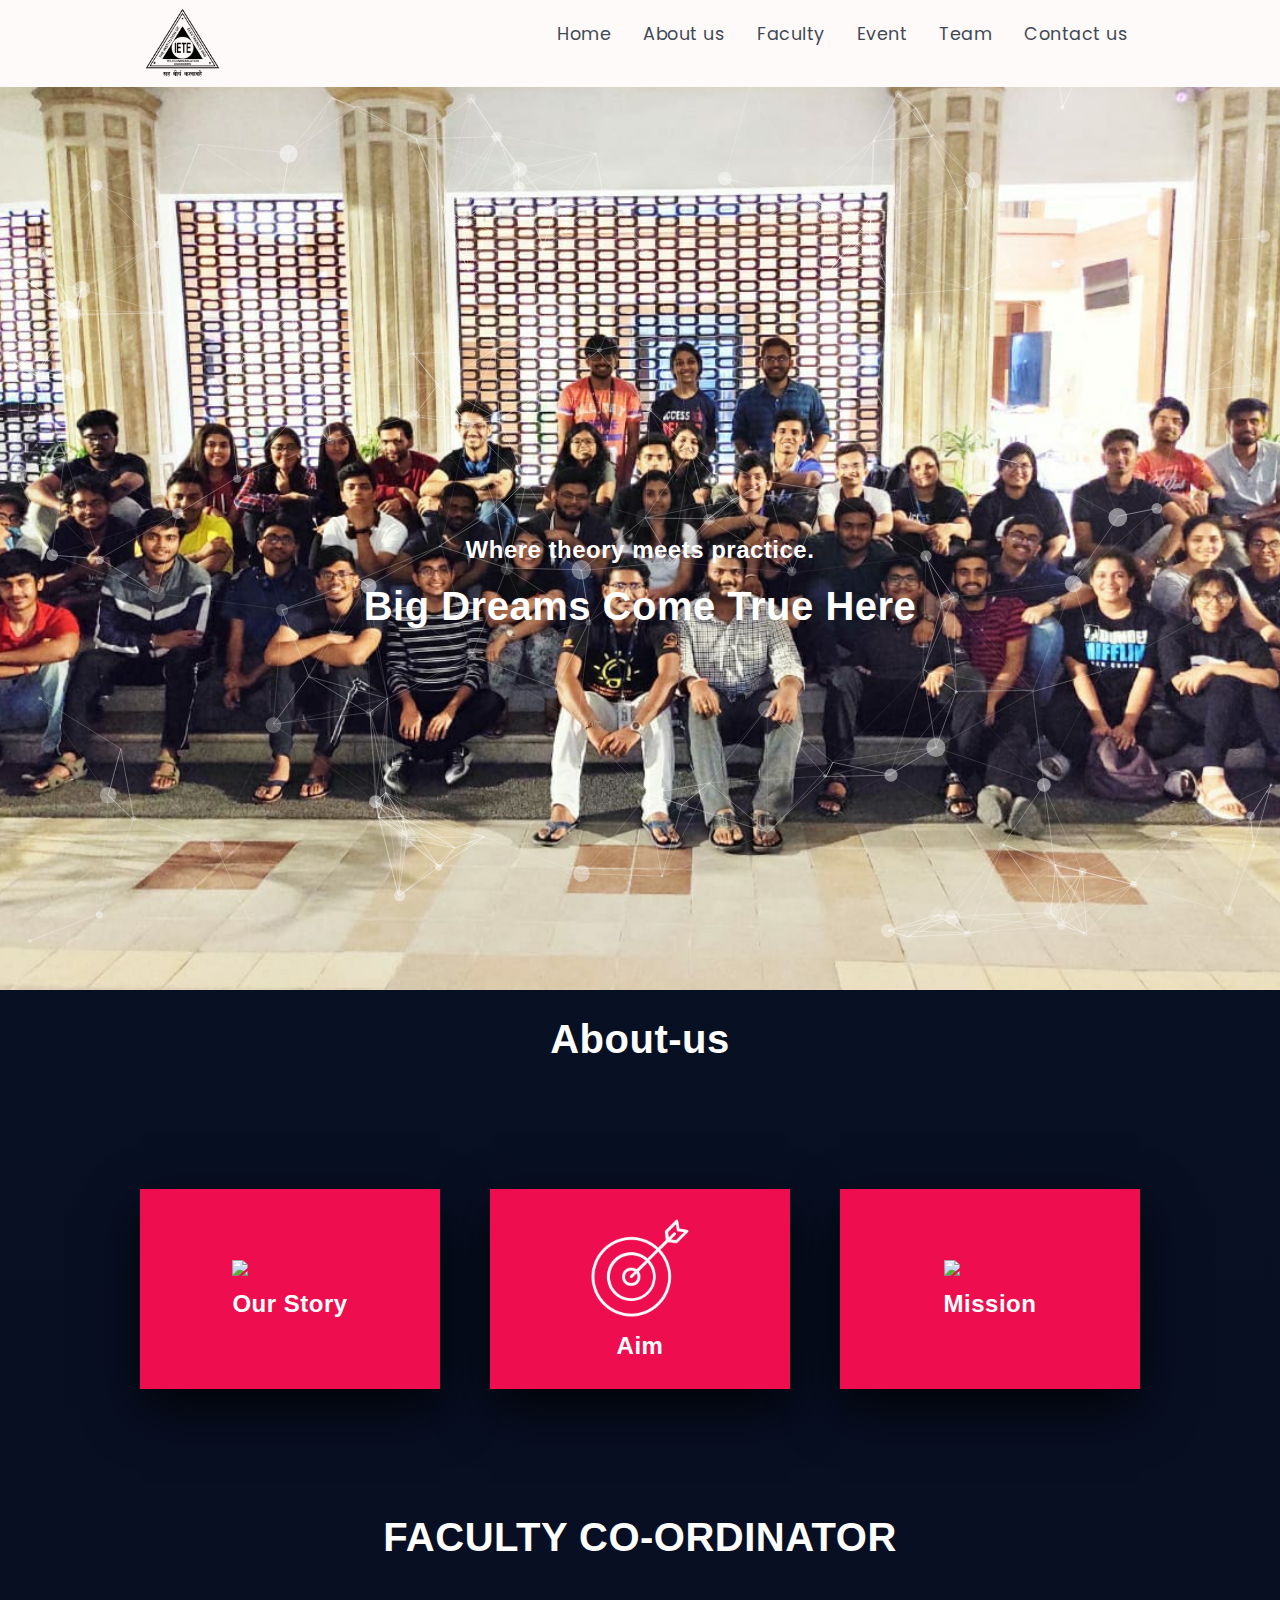
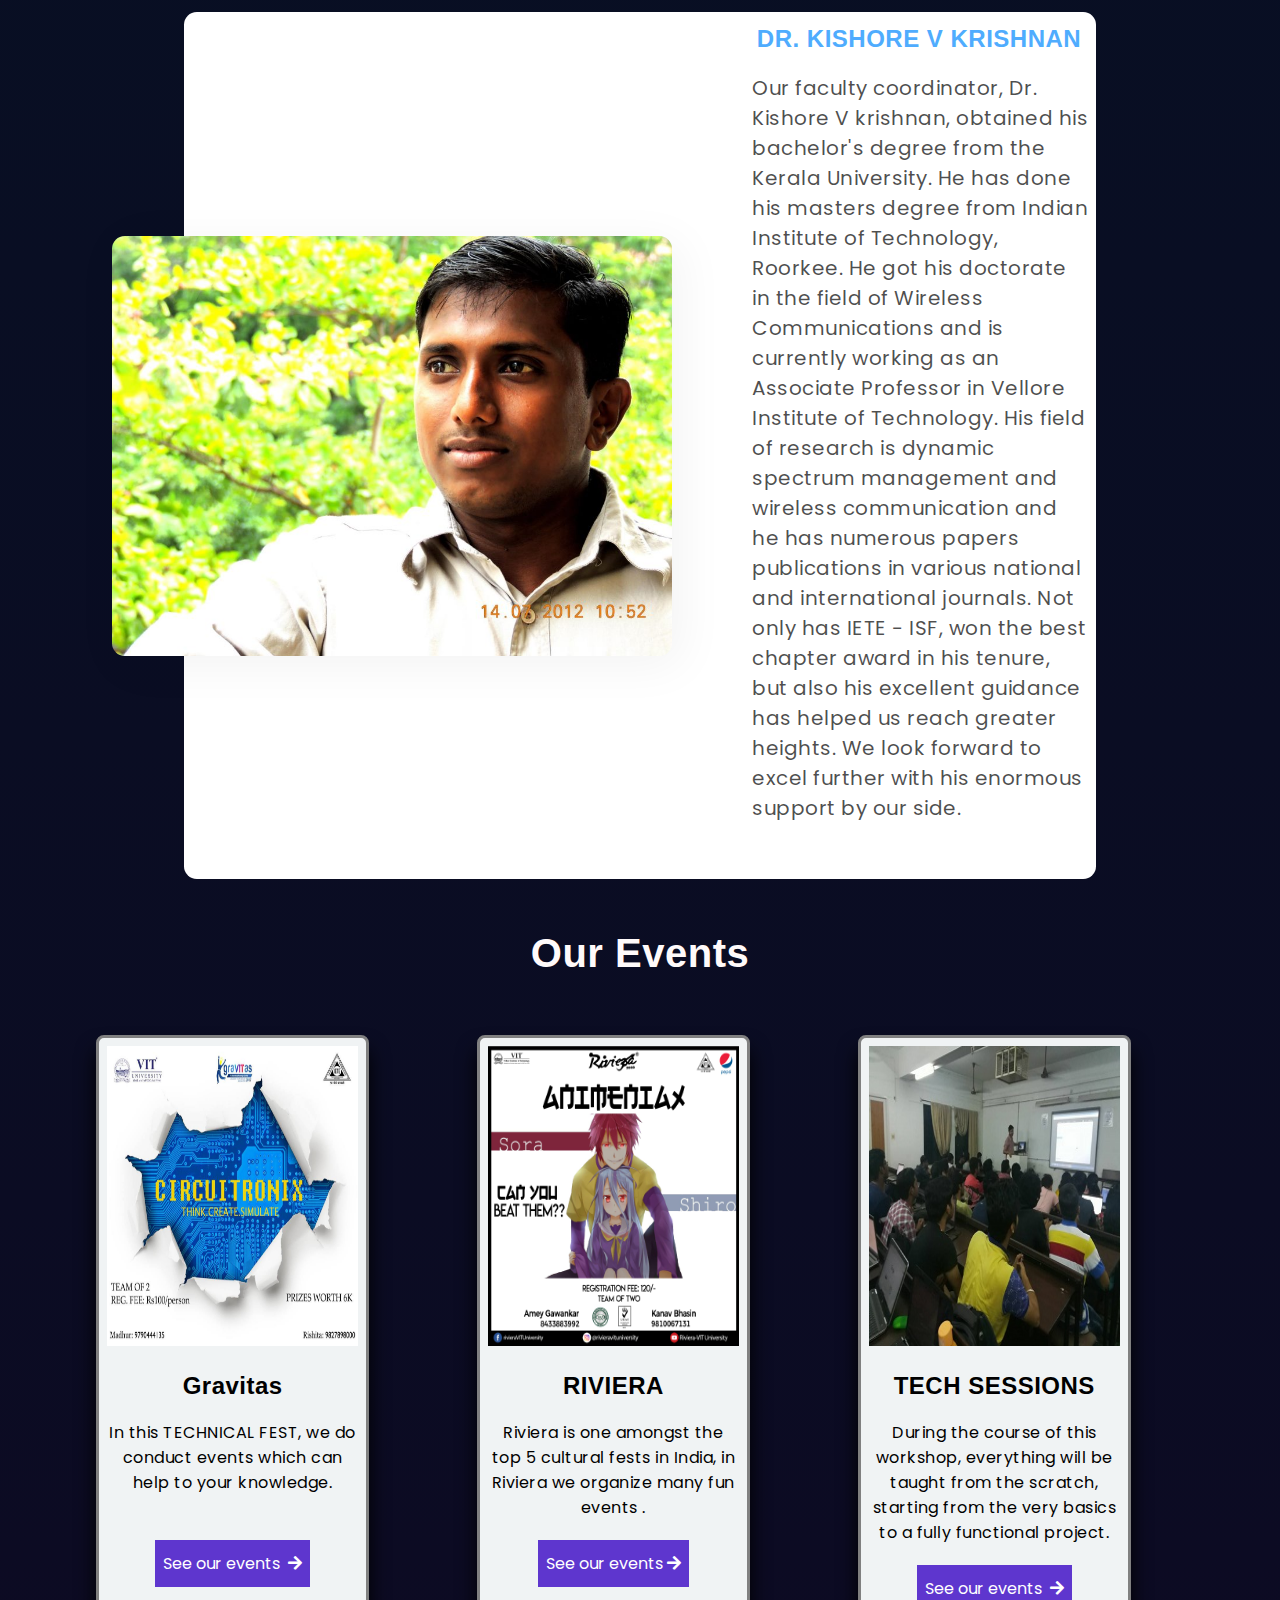
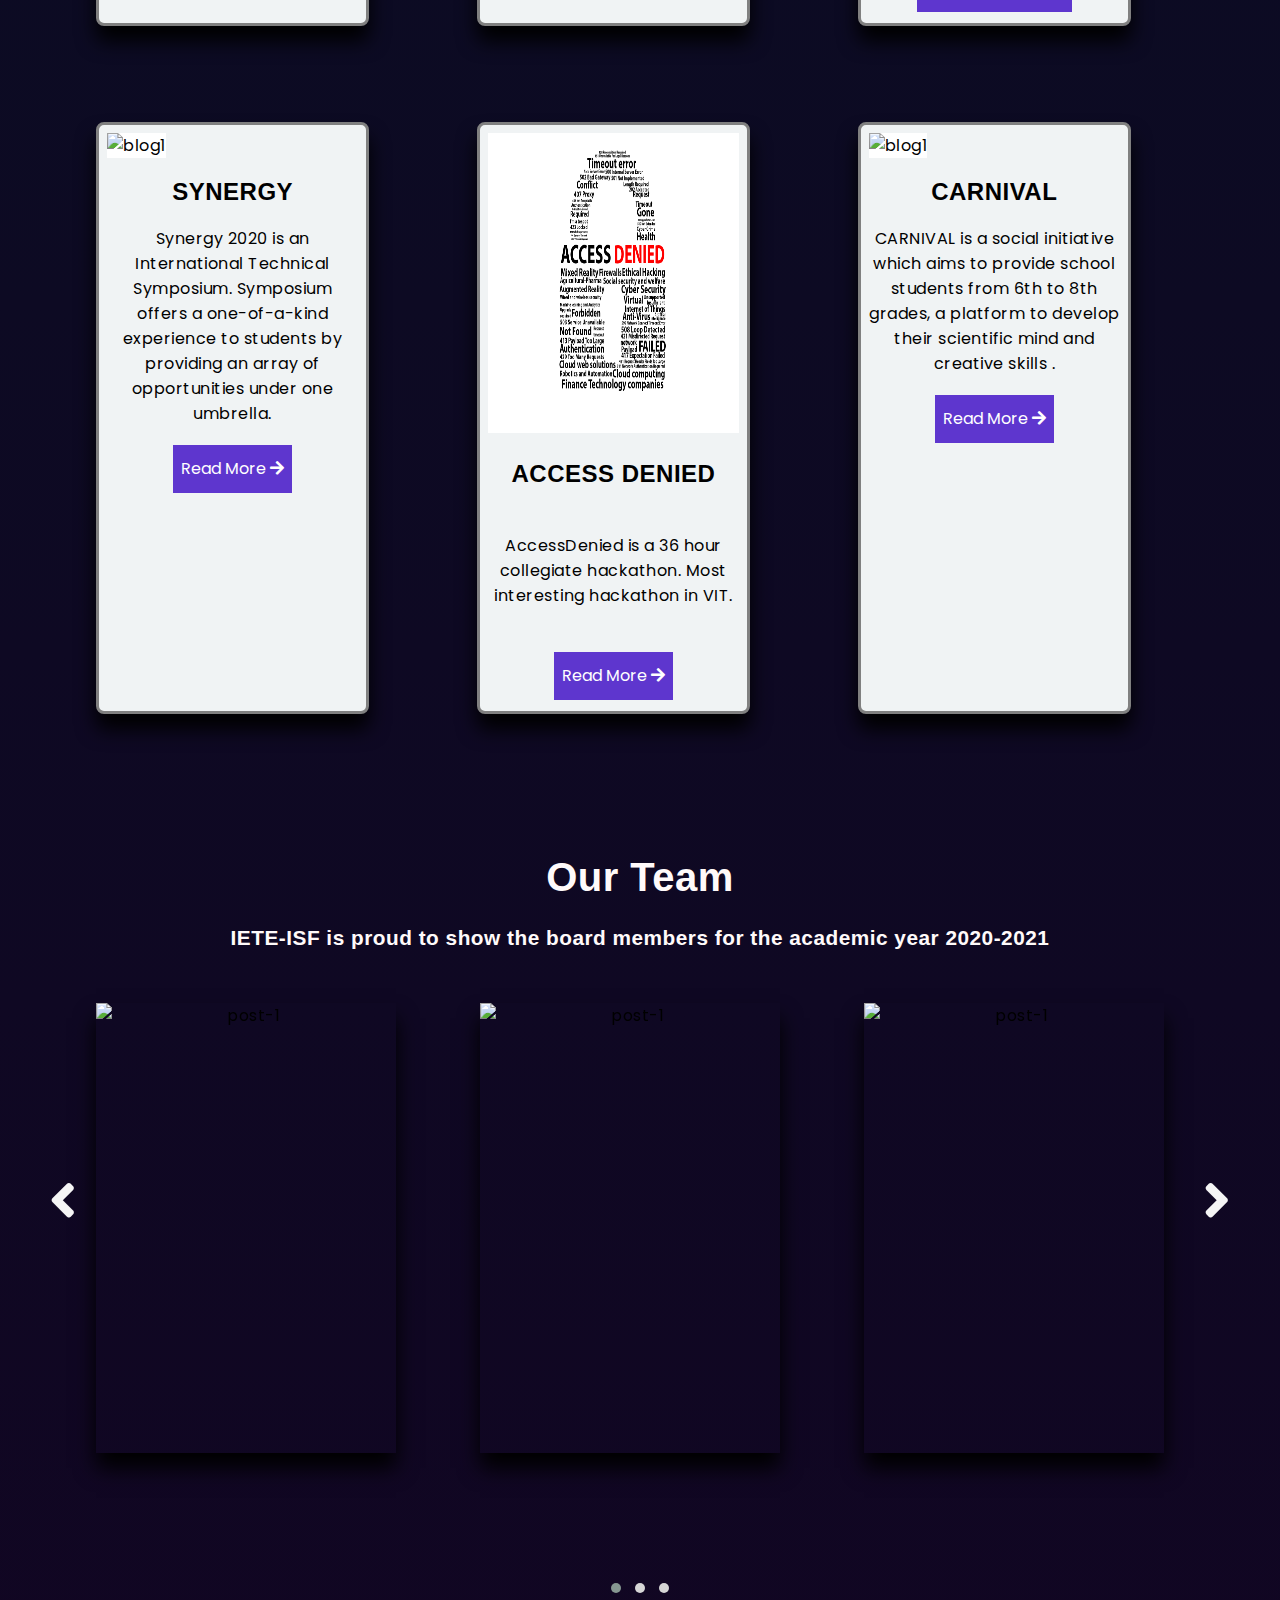
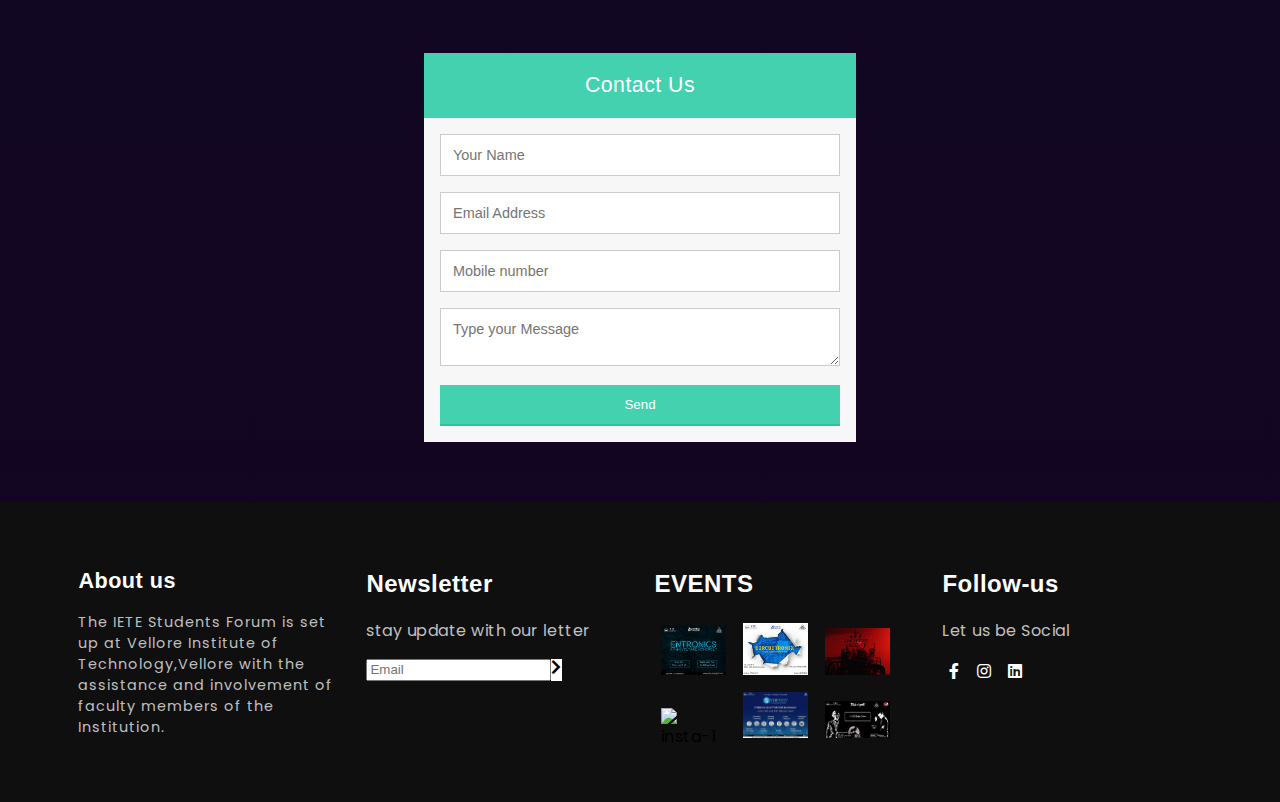
==== commit b4b5cd0f: "added the link" ====
--- a/index.html
+++ b/index.html
@@ -232,7 +232,7 @@
                             <p>Synergy 2020 is an International Technical Symposium. Symposium offers a one-of-a-kind
                                 experience to students by providing an array of opportunities under one umbrella.
                             </p>
-                            <button class="btn post-btn">Read More&nbsp;<i class="fas fa-arrow-right"></i></button>
+                            <a href="http://www.synergyietevit.com/"><button class="btn post-btn">Read More&nbsp;<i class="fas fa-arrow-right"></i></button></a>
                         </div>
                     </div>
                     <div class="event-content">
@@ -246,7 +246,7 @@
                             <p><br>AccessDenied is a 36 hour collegiate hackathon. Most interesting hackathon in VIT.
                             </p>
                             <br>
-                            <button class="btn post-btn">Read More&nbsp;<i class="fas fa-arrow-right"></i></button>
+                            <a href="https://ietevit.com/accessdenied/"><button class="btn post-btn">Read More&nbsp;<i class="fas fa-arrow-right"></i></button></a>
                         </div>
                     </div>
                     <div class="event-content">
@@ -436,4 +436,4 @@
     </script>
 </body>
 
-</html>+</html>
